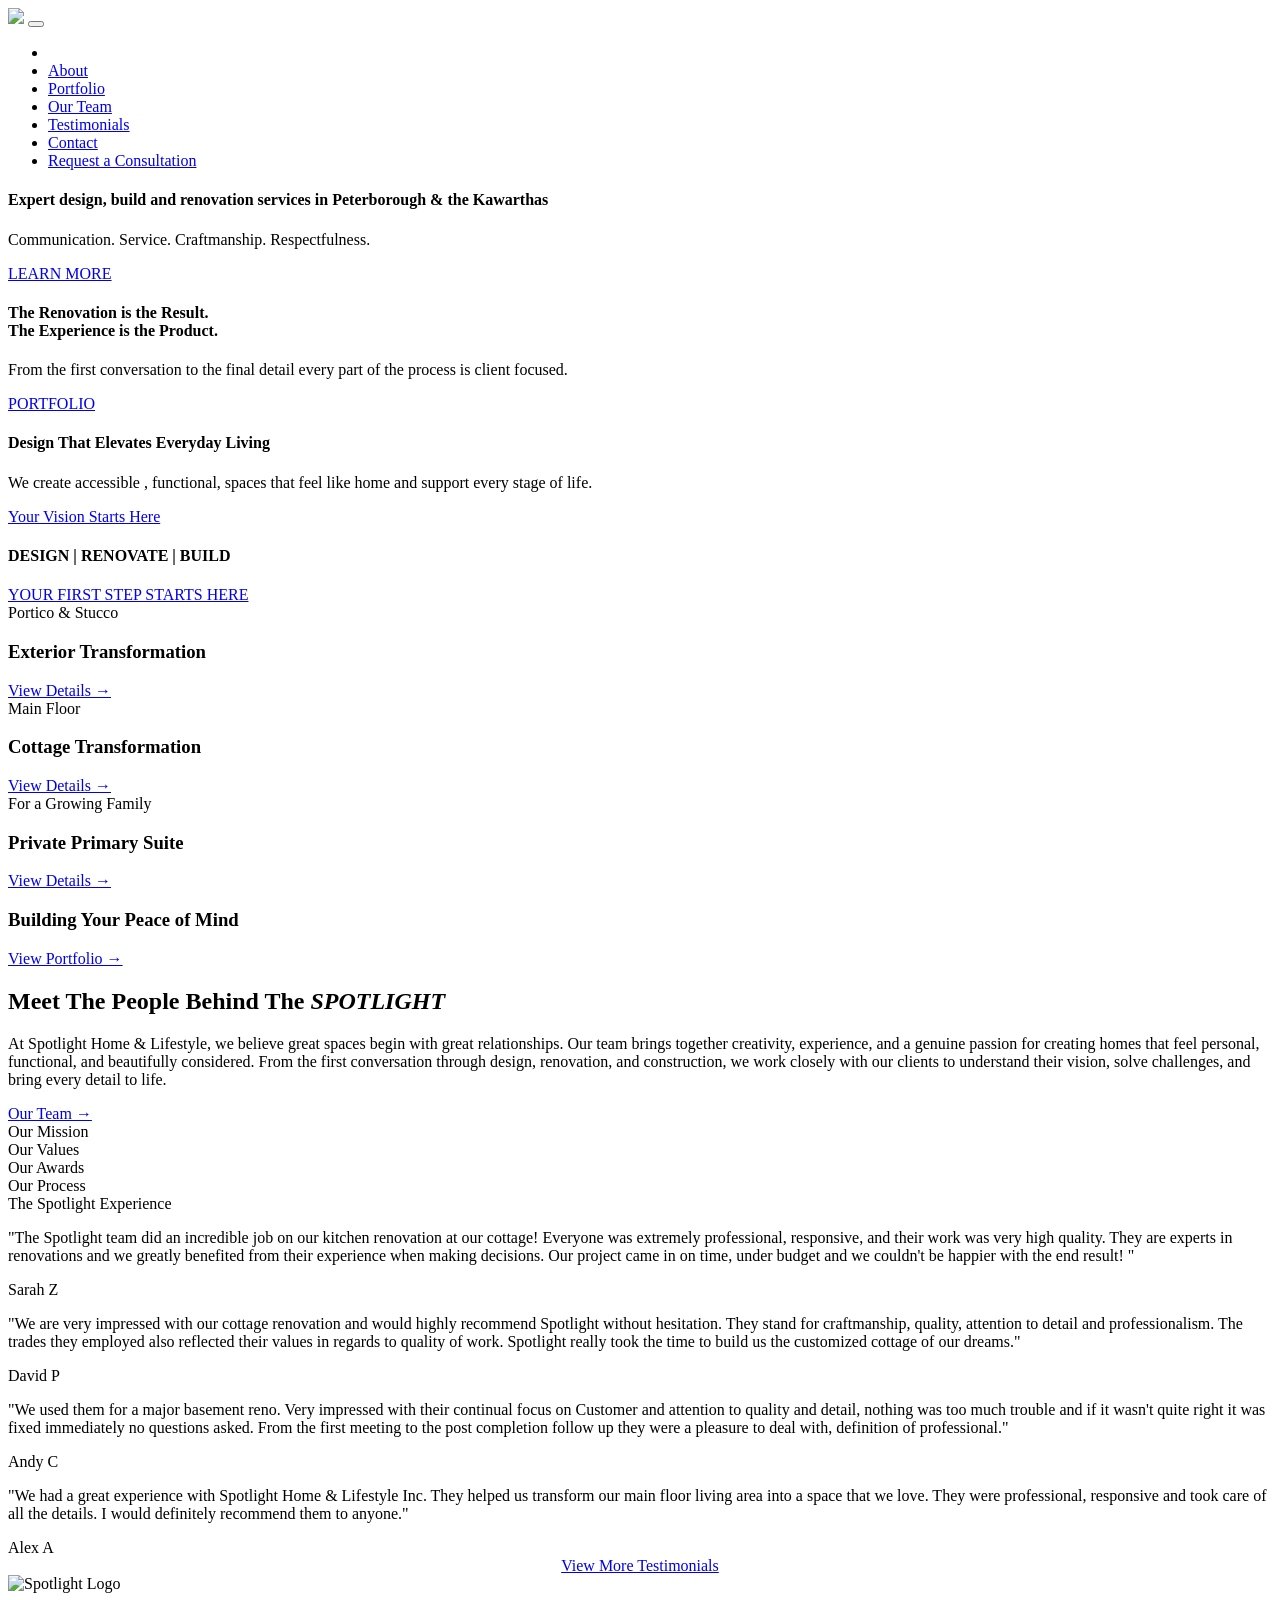
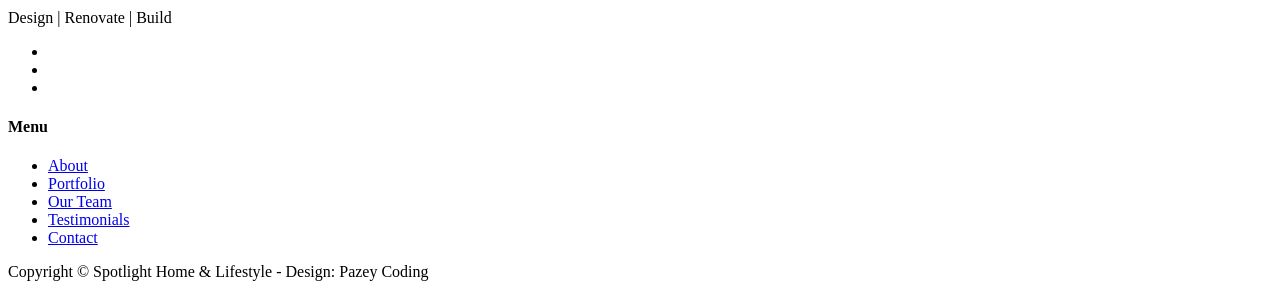
==== index.html @ 00ed109b "Update index.html" ====
<!DOCTYPE html>
<html lang="en">

  <head>

    <meta charset="utf-8">
    <meta name="viewport" content="width=device-width, initial-scale=1, shrink-to-fit=no">
    <meta name="description" content="">
    <meta name="author" content="TemplateMo">
    <link href="https://fonts.googleapis.com/css?family=Poppins:100,200,300,400,500,600,700,800,900&display=swap" rel="stylesheet">

    <title>Spotlight Home & Lifestyle</title>

    <!-- Bootstrap core CSS -->
    <link href="vendor/bootstrap/css/bootstrap.min.css" rel="stylesheet">

    <!-- Additional CSS Files -->
    <link rel="stylesheet" href="assets/css/fontawesome.css">
    <link rel="stylesheet" href="assets/css/spotlight.css">
    <link rel="stylesheet" href="assets/css/owl.css">

  </head>

  <body>

    <!-- ***** Preloader Start ***** -->
    <div id="preloader">
        <div class="jumper">
            <div></div>
            <div></div>
            <div></div>
        </div>
    </div>  
    <!-- ***** Preloader End ***** -->



    <header class="">
      <nav class="navbar navbar-expand-lg">
        <div class="container">
          <a class="navbar-brand" href="index.html"><img src="spotlight-logo-long.PNG" style="max-width: 250px; max-height: 400px;"></a>
          <button class="navbar-toggler" type="button" data-toggle="collapse" data-target="#navbarResponsive" aria-controls="navbarResponsive" aria-expanded="false" aria-label="Toggle navigation">
            <span class="navbar-toggler-icon"></span>
          </button>
          <div class="collapse navbar-collapse" id="navbarResponsive">
            <ul class="navbar-nav ml-auto">
              <li class="nav-item active">
             
              <li class="nav-item">
                <a class="nav-link" href="about-spotlight.html">About</a>
              </li>  
              <li class="nav-item">
                <a class="nav-link" href="spotlight-projects.html">Portfolio</a>
              </li>                          
              <li class="nav-item">
                <a class="nav-link" href="spotlight-team.html">Our Team</a>
              </li>
              <li class="nav-item">
                <a class="nav-link" href="spotlight-testimonials.html">Testimonials</a>
              </li>
             <li class="nav-item">
  <a class="nav-link" href="contact-spotlight.html">Contact</a>
</li>

<li class="nav-item consultation-nav-item">
  <a class="consultation-nav-btn" href="contact-spotlight.html">
    Request a Consultation
  </a>
</li>
            </ul>
          </div>
        </div>
      </nav>
    </header>

    <!-- Page Content -->
    <!-- Banner Starts Here -->
    <div class="main-banner header-text" id="top">
        <div class="Modern-Slider">
          <!-- Item -->
          <div class="item item-1">
            <div class="img-fill">
                <div class="text-content">
                 
                  <h4>Expert design, build and renovation services in Peterborough & the Kawarthas</h4>
                  <p>Communication. Service. Craftmanship. Respectfulness.</p>
                  <a href="about-spotlight.html" class="filled-button">LEARN MORE</a>
                </div>
            </div>
          </div>
          <!-- // Item -->
          <!-- Item -->
          <div class="item item-2">
            <div class="img-fill">
                <div class="text-content">

                  <h4>The Renovation is the Result. <br> The Experience is the Product. </h4>
                  <p>From the first conversation to the final detail every part of the process is client focused. </p>
                  <a href="spotlight-projects.html" class="filled-button">PORTFOLIO</a>
                </div>
            </div>
          </div>
          <!-- // Item -->
          <!-- Item -->
          <div class="item item-3">
            <div class="img-fill">
                <div class="text-content">
              
                  <h4>Design That Elevates Everyday Living</h4>
                  <p>We create accessible , functional, spaces that feel like home and support every stage of life.</p>
                  <a href="contact-spotlight.html" class="filled-button">Your Vision Starts Here</a>
                </div>
            </div>
          </div>
          <!-- // Item -->
        </div>
    </div>
    <!-- Banner Ends Here -->

<!-- Design | Renovate | Build -->

<div class="request-form design-build-cta">
  <div class="container">
    <div class="row">
      <div class="col-md-12">

        <div class="design-build-content">

          <h4>DESIGN | RENOVATE | BUILD</h4>

          <a href="contact-spotlight.html" class="border-button">
            YOUR FIRST STEP STARTS HERE
          </a>

        </div>

      </div>
    </div>
  </div>
</div>

   <!-- =========================================
PROJECT GALLERY
========================================= -->

<section class="project-gallery">


<div class="gallery-item gallery-large">

<div class="gallery-overlay">

<span>
Portico & Stucco
</span>

<h3>
Exterior Transformation
</h3>

<a href="spotlight-exterior-transformation.html" class="filled-button">
View Details →
</a>

</div>

</div>



<div class="gallery-item gallery-two">

<div class="gallery-overlay">

<span>
Main Floor 
</span>

<h3>
Cottage Transformation
</h3>

<a href="spotlight-cottage-transformation.html" class="filled-button">
View Details →
</a>

</div>

</div>



<div class="gallery-item gallery-three">

<div class="gallery-overlay">

<span>
For a Growing Family
</span>

<h3>
Private Primary Suite
</h3>

<a href="private-suite-transformation.html" class="filled-button">
View Details →
</a>

</div>

</div>



<div class="gallery-item gallery-four">

<div class="gallery-overlay">

<span>

</span>

<h3>
Building Your Peace of Mind
</h3>

<a href="spotlight-projects.html" class="filled-button">
View Portfolio →
</a>

</div>




</section>


   <div class="fun-facts">
  <div class="container">
    <div class="row">

      <!-- LEFT CONTENT -->
      <div class="col-md-6">
        <div class="left-content">

          <h2>Meet The People Behind The <em>SPOTLIGHT</em></h2>

          <p>
            At Spotlight Home & Lifestyle, we believe great spaces begin with great relationships.
            Our team brings together creativity, experience, and a genuine passion for creating homes
            that feel personal, functional, and beautifully considered. From the first conversation
            through design, renovation, and construction, we work closely with our clients to
            understand their vision, solve challenges, and bring every detail to life.
          </p>

          <a href="about-spotlight.html" class="filled-button">Our Team →</a>

        </div>
      </div>

      <!-- RIGHT CONTENT -->
      <div class="col-md-6">
        <div class="row">

          <!-- MISSION -->
          <div class="col-md-6">
            <div class="count-area-content">
              <a href="about-spotlight.html#mission" class="box-link"></a>
              <i class="fa fa-bullseye count-icon"></i>
              <div class="count-title">Our Mission</div>
            </div>
          </div>

          <!-- VALUES -->
          <div class="col-md-6">
            <div class="count-area-content">
              <a href="about-spotlight.html#values" class="box-link"></a>
              <i class="fa fa-heart count-icon"></i>
              <div class="count-title">Our Values</div>
            </div>
          </div>

          <!-- AWARDS -->
          <div class="col-md-6">
            <div class="count-area-content">
              <a href="about-spotlight.html#awards" class="box-link"></a>
              <i class="fa fa-trophy count-icon"></i>
              <div class="count-title">Our Awards</div>
            </div>
          </div>

          <!-- PROCESS -->
          <div class="col-md-6">
            <div class="count-area-content">
              <a href="about-spotlight.html#process" class="box-link"></a>
              <i class="fa fa-cogs count-icon"></i>
              <div class="count-title">Our Process</div>
            </div>
          </div>

        </div>
      </div>

    </div>
  </div>
</div>
   

    <div class="testimonials">
      <div class="container">
        <div class="row">
          <div class="col-md-12">
            <div class="section-heading">

              <span>The Spotlight Experience</span>
            </div>
          </div>
          <div class="col-md-12">
            <div class="owl-testimonials owl-carousel">
              
              <div class="testimonial-item">
                <div class="inner-content">
                
                  
                  <p>"The Spotlight team did an incredible job on our kitchen renovation at our cottage! Everyone was extremely professional, responsive, and their work was very high quality. They are experts in renovations and we greatly benefited from their experience when making decisions. Our project came in on time, under budget and we couldn't be happier with the end result!
"</p>
<span>Sarah Z</span>
                </div>
               
              </div>
              
              <div class="testimonial-item">
                <div class="inner-content">
                 
                  
                  <p>"We are very impressed with our cottage renovation and would highly recommend Spotlight without hesitation. They stand for craftmanship, quality, attention to detail and professionalism. The trades they employed also reflected their values in regards to quality of work. Spotlight really took the time to build us the customized cottage of our dreams."</p>
                <span>David P</span>
                </div>
                
              </div>
              
              <div class="testimonial-item">
                <div class="inner-content">
                  
                 
                  <p>"We used them for a major basement reno. Very impressed with their continual focus on Customer and attention to quality and detail, nothing was too much trouble and if it wasn't quite right it was fixed immediately no questions asked. From the first meeting to the post completion follow up they were a pleasure to deal with, definition of professional."</p>
                 <span>Andy C</span>
                </div>
               
              </div>
              
              <div class="testimonial-item">
                <div class="inner-content">
                  
                 
                  <p>"We had a great experience with Spotlight Home & Lifestyle Inc. They helped us transform our main floor living area into a space that we love. They were professional, responsive and took care of all the details. I would definitely recommend them to anyone."</p>
                 <span>Alex A</span>
                </div>
               
              </div>

             
              
            </div>

           <div style="text-align: center;">
  <a href="spotlight-testimonials.html" class="filled-button">View More Testimonials</a>
</div>
          </div>
        </div>
      </div>
    </div>

   
            </div>
          </div>
        </div>
      </div>
    </div>

  


    <!-- Footer Starts Here -->
    <footer>
      <div class="container">
        <div class="row">
          <div class="col-md-3 footer-item">
            <img src="spotlight logo.jpg" alt="Spotlight Logo" style="max-width: 200px; max-height: 250px;">
            <p>Design | Renovate | Build</p>
<ul class="social-icons">
  <li>
    <a rel="nofollow" href="https://www.facebook.com/spotlighthomeandlifestyle" target="_blank">
      <i class="fa fa-facebook"></i>
    </a>
  </li>

  <li>
    <a href="https://www.instagram.com/spotlighthomeandlifestyle?stkn=MXFjdmdoZDBtM3pxMg==">
      <i class="fa fa-instagram"></i>
    </a>
  </li>

  <li>
    <a href="https://share.google/CDrPjOCN7Ba2OfGo3">
      <i class="fa fa-google"></i>
    </a>
  </li>



</ul>
             
            </ul>
          </div>
          <div class="col-md-3 footer-item">
            <h4>Menu</h4>
            <ul class="menu-list">
              <li><a href="about-spotlight.html">About</a></li>
              <li><a href="spotlight-projects.html">Portfolio</a></li>
              <li><a href="spotlight-team.html">Our Team</a></li>
              <li><a href="spotlight-testimonials.html">Testimonials</a></li>
              <li><a href="contact-spotlight.html">Contact</a></li>
            </ul>
          </div>

       
            </div>
          </div>
        </div>
      </div>
    </footer>
    
    <div class="sub-footer">
      <div class="container">
        <div class="row">
          <div class="col-md-12">
            <p>Copyright &copy; Spotlight Home & Lifestyle 
            
            - Design: Pazey Coding</a></p>
          </div>
        </div>
      </div>
    </div>

    <!-- Bootstrap core JavaScript -->
    <script src="vendor/jquery/jquery.min.js"></script>
    <script src="vendor/bootstrap/js/bootstrap.bundle.min.js"></script>

<script src="assets/js/custom.js"></script>
<script src="assets/js/owl.js"></script>
<script src="assets/js/slick.js"></script>
<script src="assets/js/accordions.js"></script>

    <script language = "text/Javascript"> 
      cleared[0] = cleared[1] = cleared[2] = 0; //set a cleared flag for each field
      function clearField(t){                   //declaring the array outside of the
      if(! cleared[t.id]){                      // function makes it static and global
          cleared[t.id] = 1;  // you could use true and false, but that's more typing
          t.value='';         // with more chance of typos
          t.style.color='#fff';
          }
      }
    </script>

  </body>
</html>
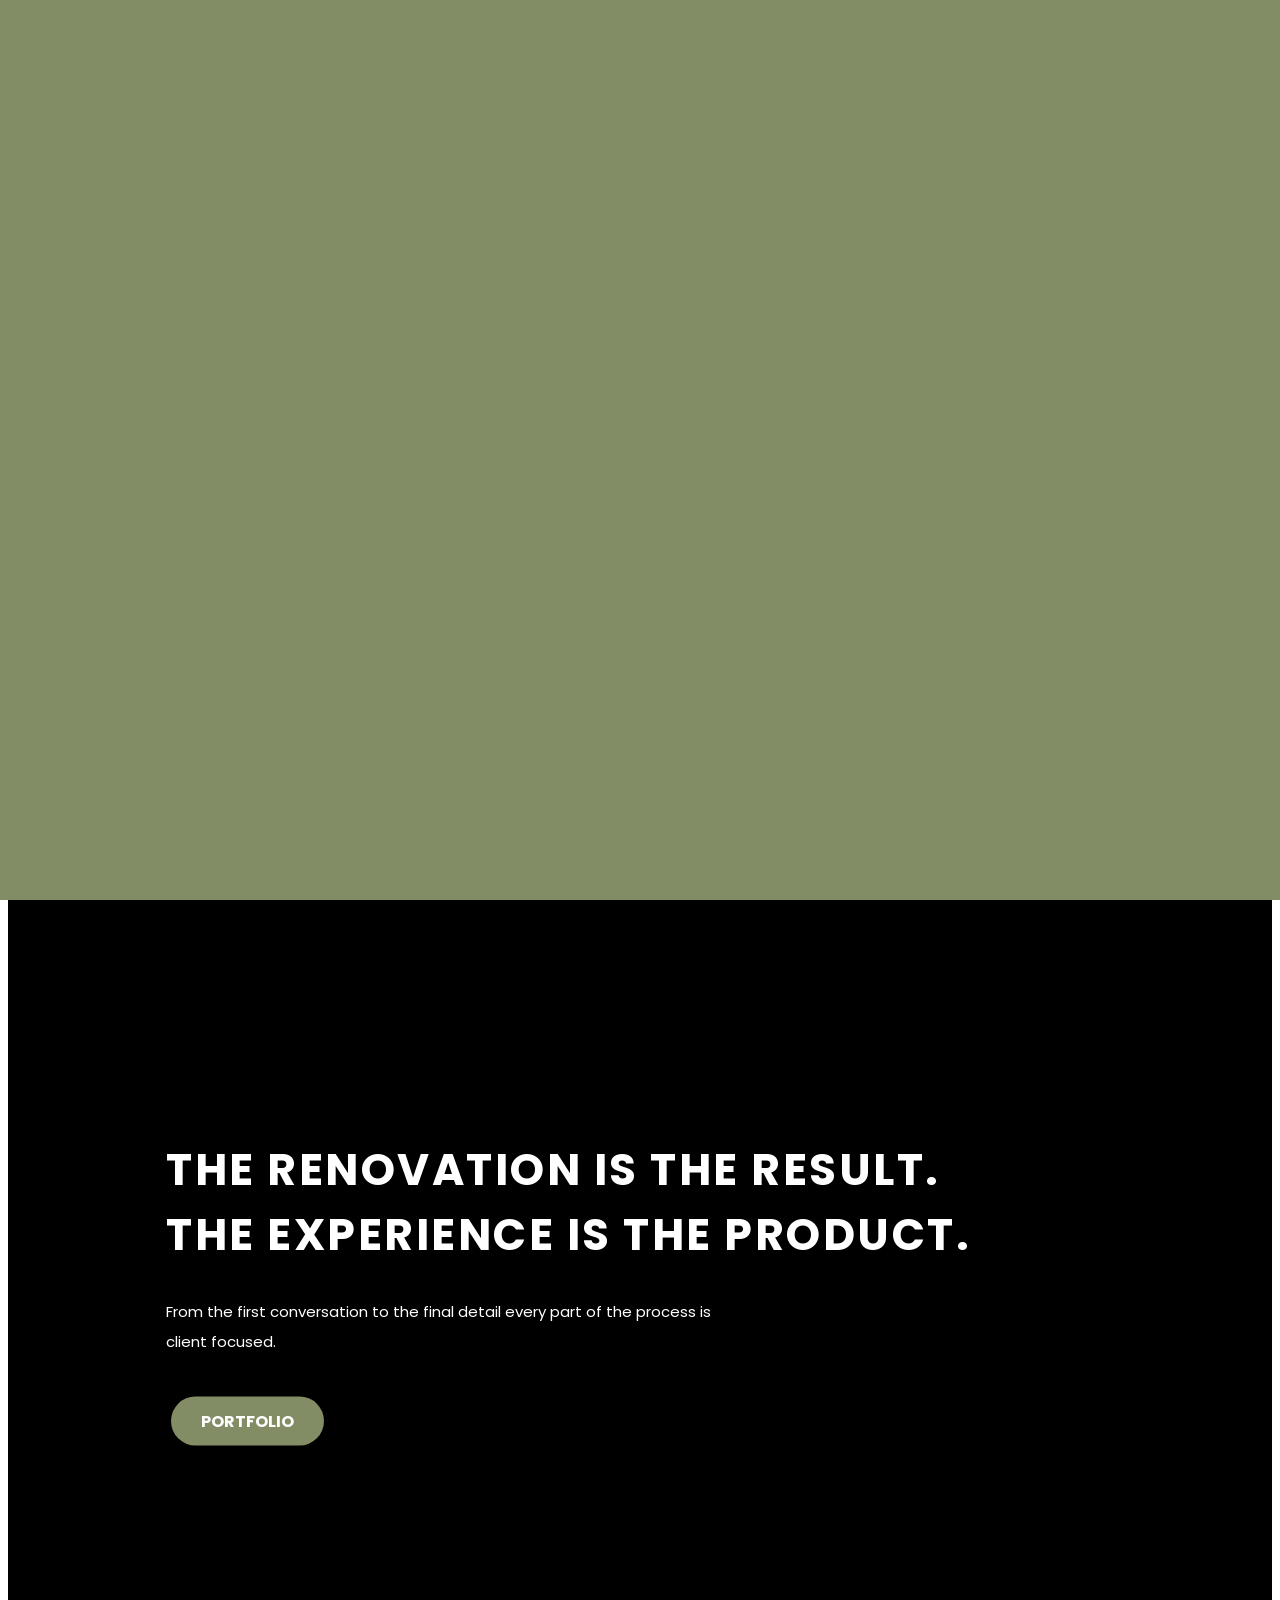
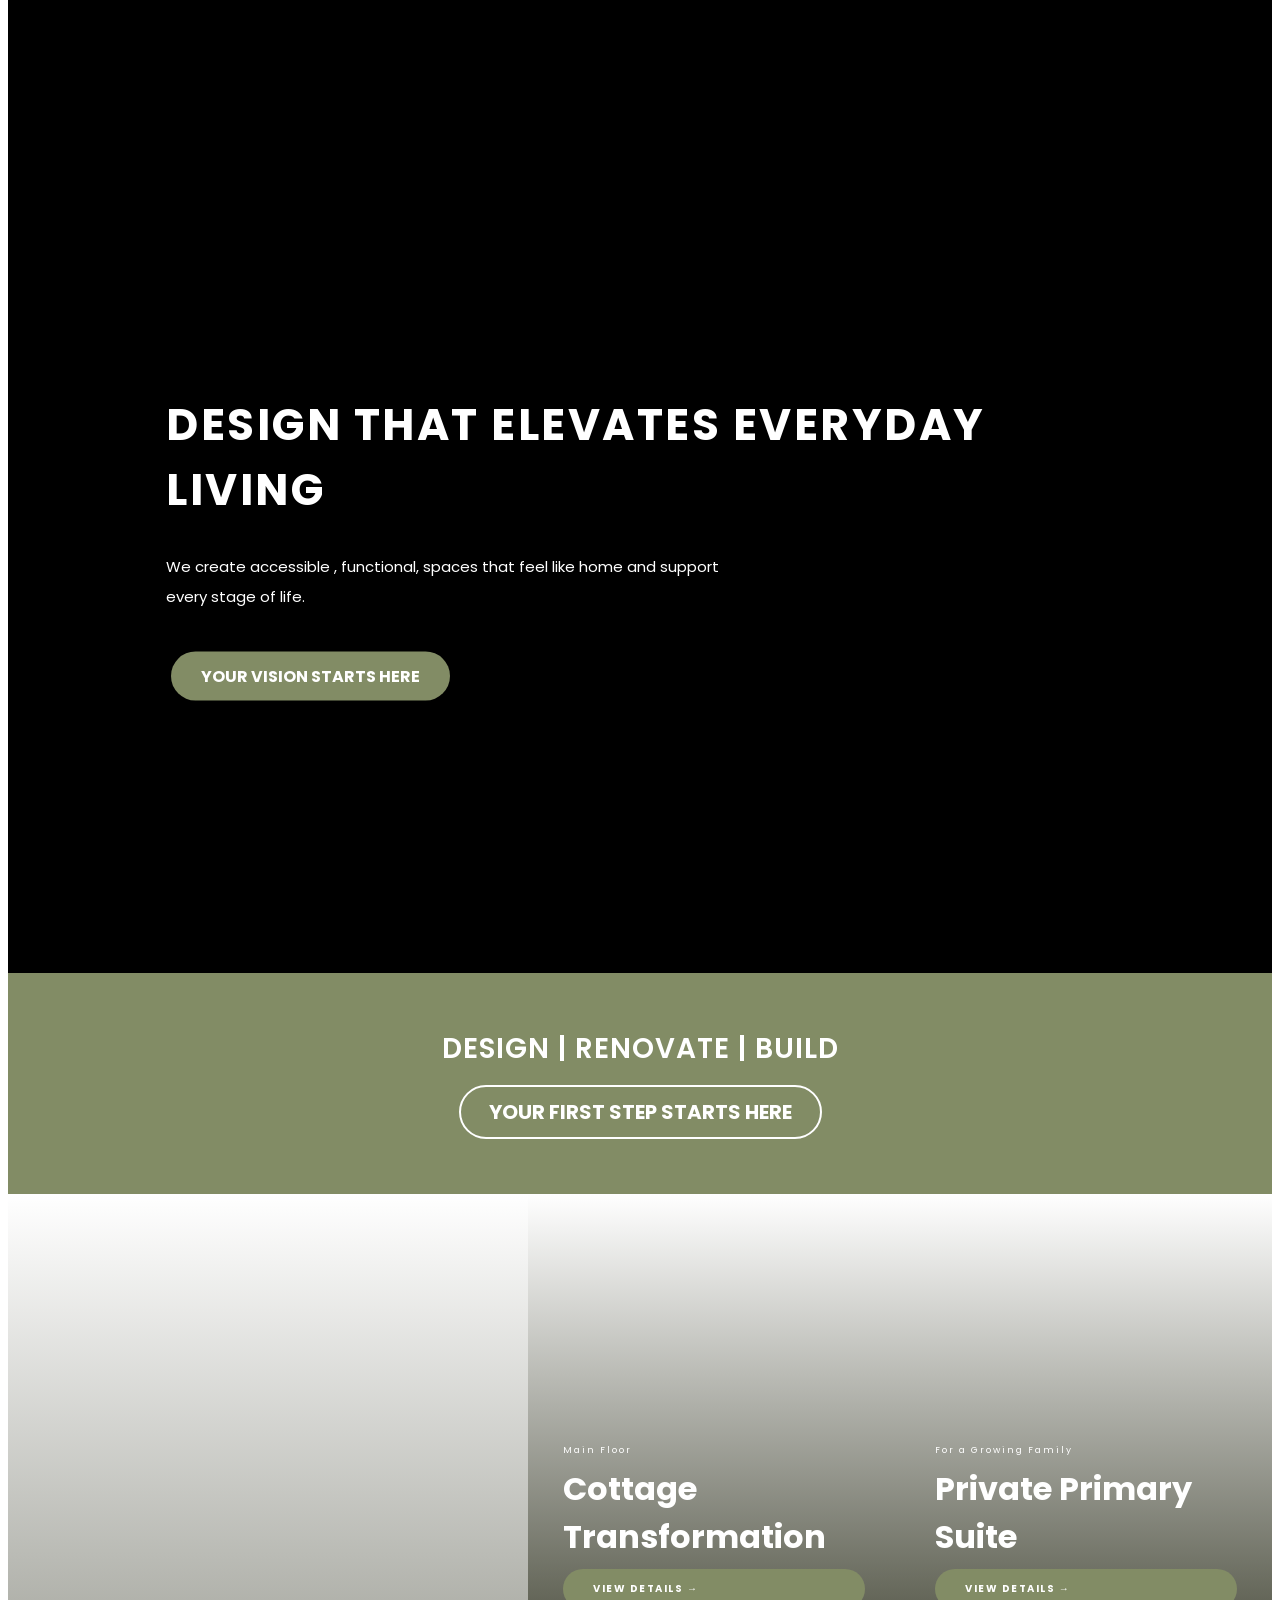
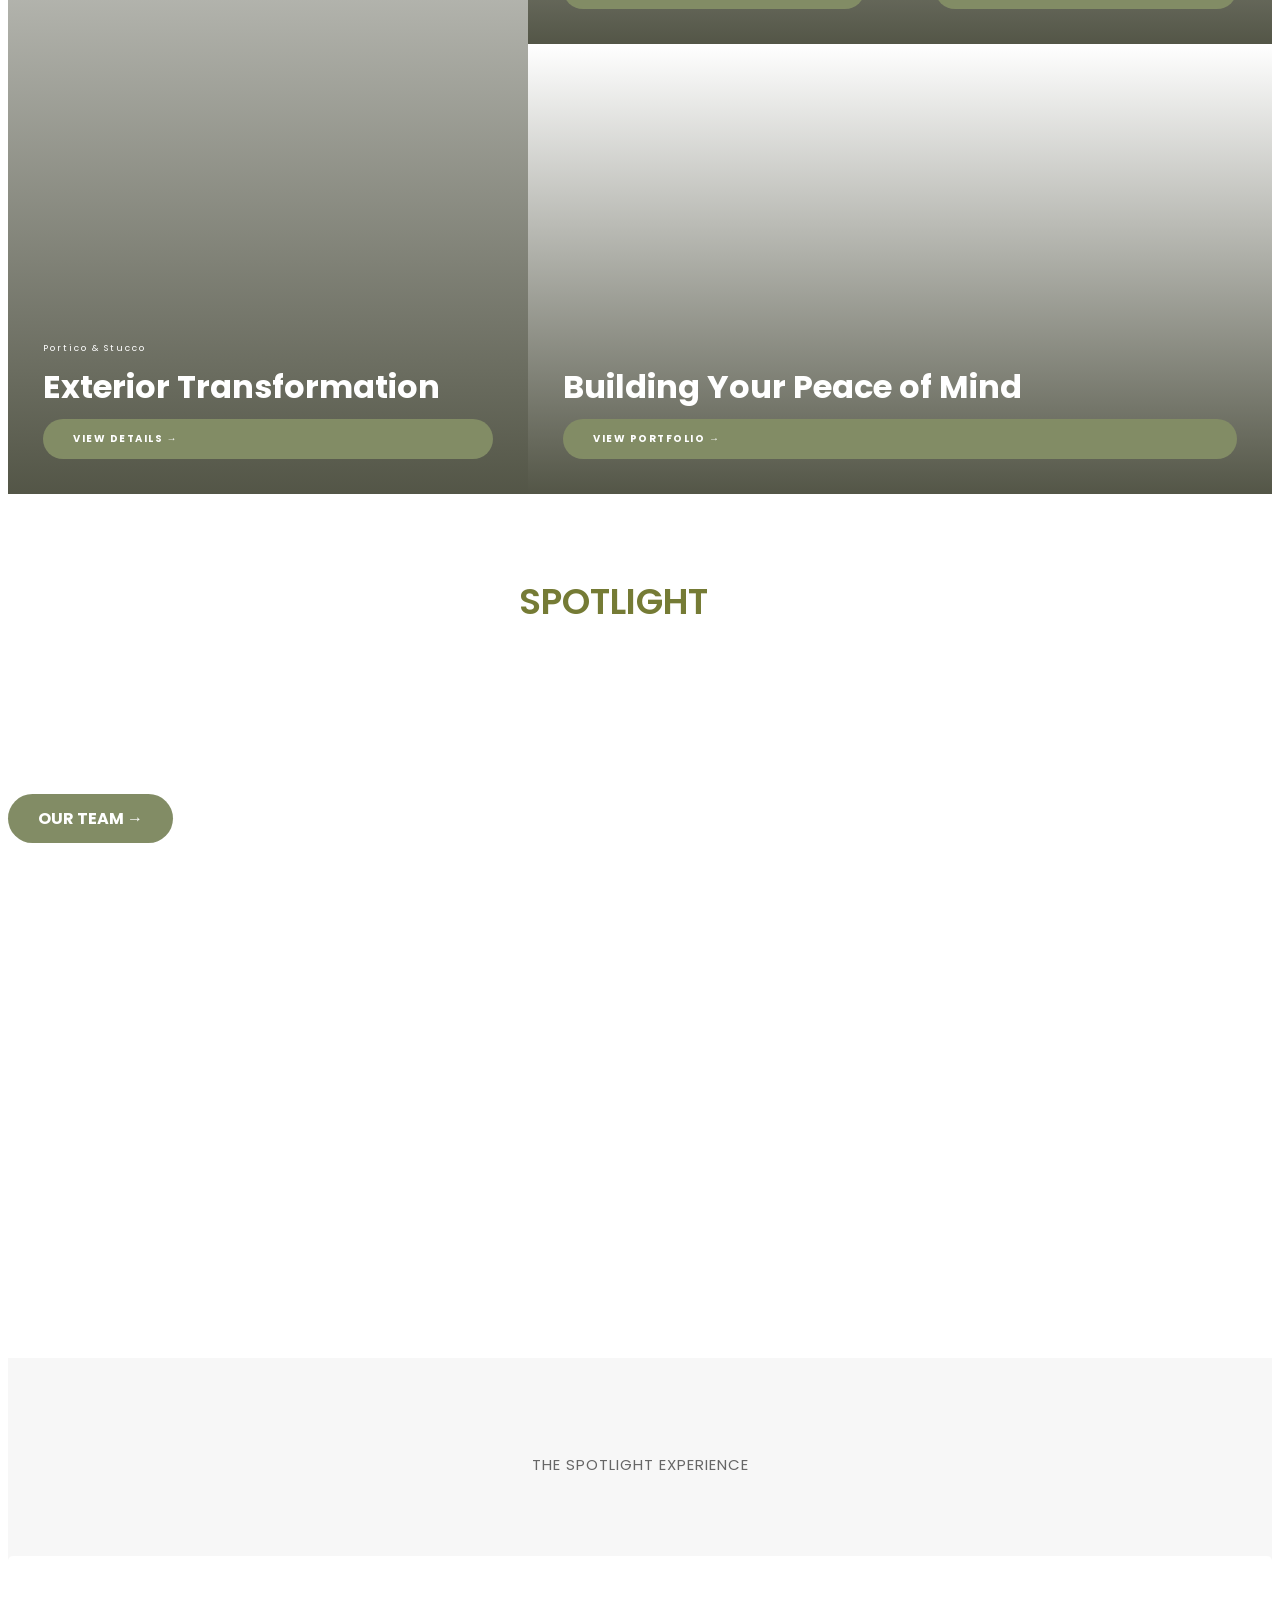
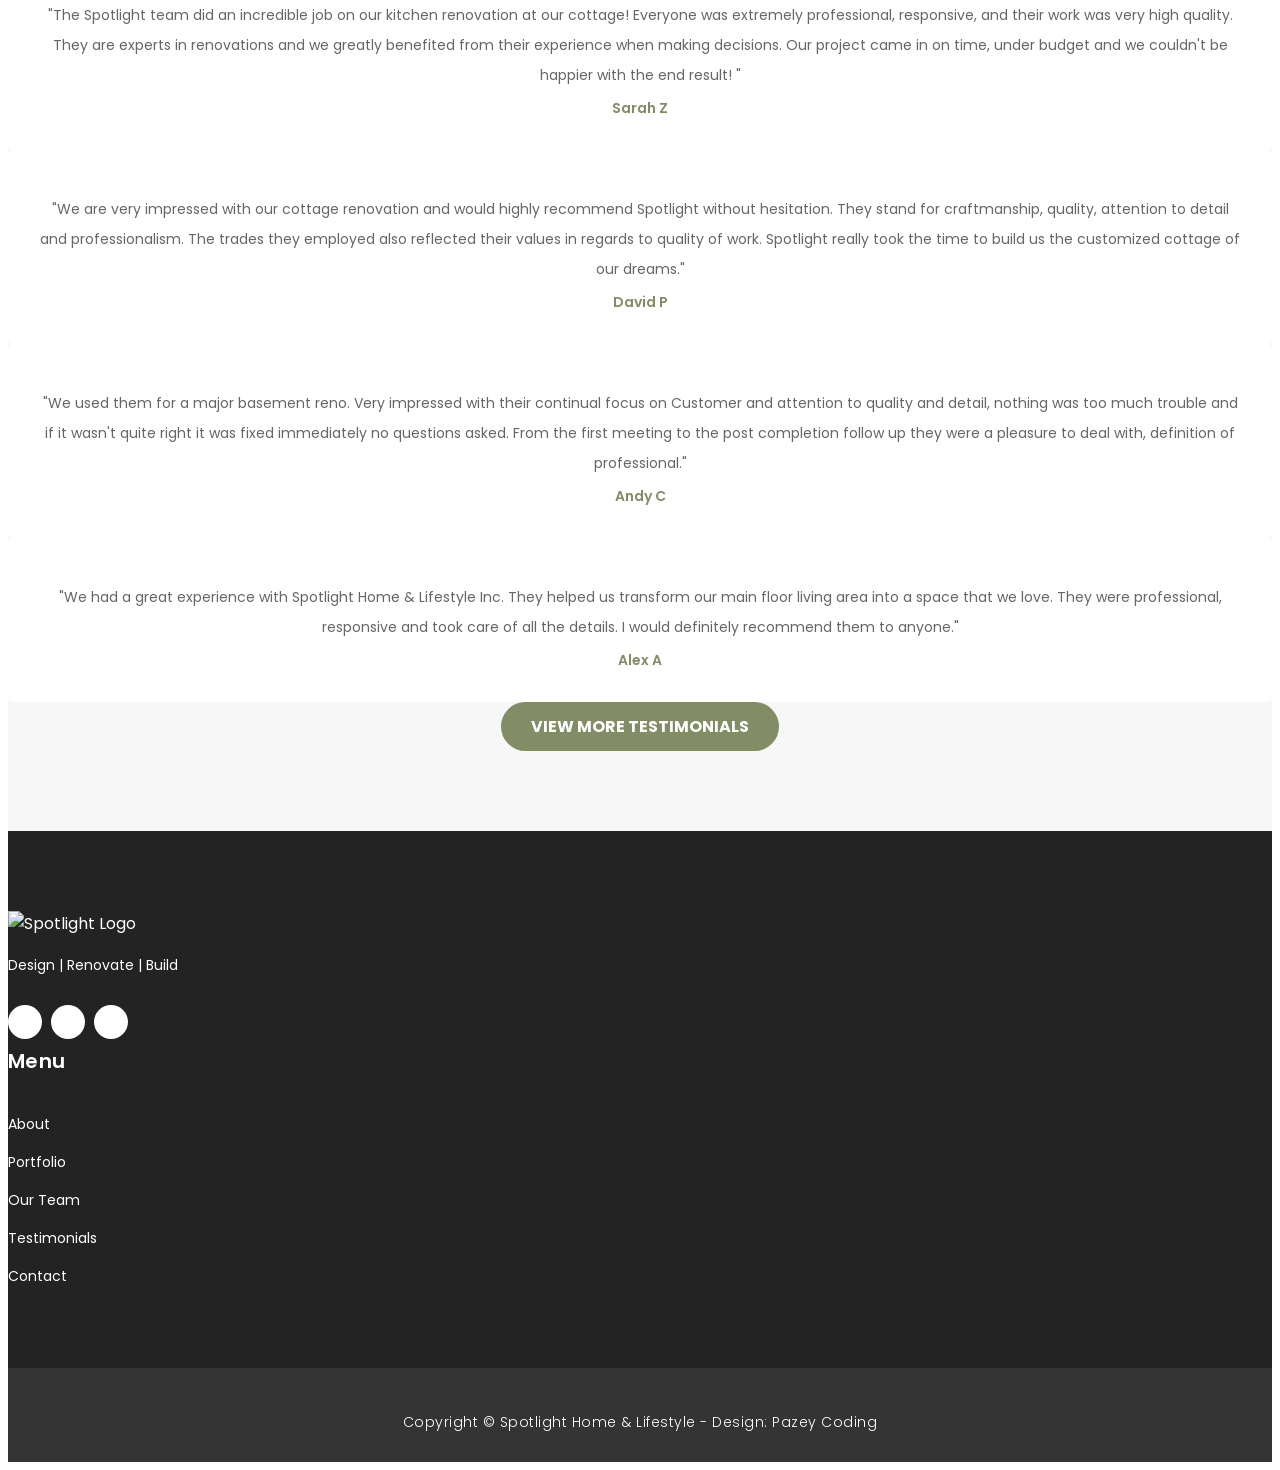
==== commit 0f4227a0: "Integrate Google Tag Manager into index.html Added Google Tag Manager script for tracking." ====
--- a/index.html
+++ b/index.html
@@ -2,6 +2,13 @@
 <html lang="en">
 
   <head>
+
+    <script async src="https://www.googletagmanager.com/gtm.js?id=GTM-57G6BFQJ"></script>
+<script>
+  window.dataLayer = window.dataLayer || [];
+  function gtag(){dataLayer.push(arguments);}
+  gtag('js', new Date());
+</script>
 
     <meta charset="utf-8">
     <meta name="viewport" content="width=device-width, initial-scale=1, shrink-to-fit=no">
--- a/assets/css/spotlight.css
+++ b/assets/css/spotlight.css
@@ -0,0 +1,3058 @@
+
+/* Grid */
+
+.portfolio-grid {
+  display: grid;
+  grid-template-columns: repeat(2, 1fr);
+  gap: 25px;
+}
+
+/* Portfolio Image */
+
+.portfolio-item {
+  position: relative;
+  overflow: hidden;
+  height: 500px;
+  background: #222;
+}
+
+.portfolio-item img {
+  width: 100%;
+  height: 100%;
+  object-fit: cover;
+  display: block;
+  transition: transform 0.6s ease;
+}
+
+/* Dark overlay */
+
+.portfolio-overlay {
+  position: absolute;
+  top: 0;
+  left: 0;
+  right: 0;
+  bottom: 0;
+
+  display: flex;
+  align-items: flex-end;
+
+  padding: 45px;
+
+  background: linear-gradient(
+    to top,
+    rgba(0, 0, 0, 0.85) 0%,
+    rgba(0, 0, 0, 0.45) 45%,
+    rgba(0, 0, 0, 0.05) 100%
+  );
+
+  transition: background 0.4s ease;
+}
+
+/* Text */
+
+.portfolio-content {
+  max-width: 550px;
+  color: #fff;
+}
+
+.portfolio-content span {
+  display: block;
+  font-size: 12px;
+  letter-spacing: 2px;
+  font-weight: 600;
+  color: #d2b98b;
+  margin-bottom: 10px;
+}
+
+.portfolio-content h3 {
+  font-size: 30px;
+  font-weight: 600;
+  margin-bottom: 15px;
+  color: #fff;
+}
+
+.portfolio-content p {
+  color: #eee;
+  font-size: 15px;
+  line-height: 1.7;
+  margin-bottom: 25px;
+}
+
+/* Button */
+
+.portfolio-button {
+  display: inline-block;
+  padding: 12px 24px;
+  border: 1px solid #fff;
+  color: #fff;
+  font-size: 12px;
+  font-weight: 600;
+  letter-spacing: 1px;
+  text-decoration: none;
+  transition: all 0.3s ease;
+}
+
+.portfolio-button:hover {
+  background: #fff;
+  color: #222;
+  text-decoration: none;
+}
+
+/* Hover Image */
+
+.portfolio-item:hover img {
+  transform: scale(1.06);
+}
+
+.portfolio-item:hover .portfolio-overlay {
+  background: linear-gradient(
+    to top,
+    rgba(0, 0, 0, 0.9) 0%,
+    rgba(0, 0, 0, 0.55) 55%,
+    rgba(0, 0, 0, 0.15) 100%
+  );
+}
+
+/* Bottom Button */
+
+.portfolio-footer {
+  text-align: center;
+  margin-top: 45px;
+}
+
+.portfolio-footer .filled-button {
+  padding: 14px 30px;
+}
+
+/* Mobile */
+
+@media (max-width: 767px) {
+
+  .portfolio-section {
+    padding: 70px 0;
+  }
+
+  .portfolio-grid {
+    grid-template-columns: 1fr;
+  }
+
+  .portfolio-item {
+    height: 450px;
+  }
+
+  .portfolio-overlay {
+    padding: 30px;
+  }
+
+  .portfolio-content h3 {
+    font-size: 24px;
+  }
+
+  .portfolio-content p {
+    font-size: 14px;
+  }
+}
+
+/* Dark overlay on slider images */
+.Modern-Slider .item .img-fill::after {
+    content: "";
+    position: absolute;
+    inset: 0;
+    background: rgba(0, 0, 0, 0.6);
+    z-index: 1;
+}
+
+/* Keep slider text and arrows above the overlay */
+.Modern-Slider .item .text-content {
+    z-index: 2;
+}
+
+.Modern-Slider .NextArrow,
+.Modern-Slider .PrevArrow {
+    z-index: 5;
+}
+
+body {
+  font-family: 'Poppins', sans-serif;
+  overflow-x: hidden;
+  text-rendering: optimizeLegibility;
+  -webkit-font-smoothing: antialiased;
+  -moz-osx-font-smoothing: grayscale;
+}
+p {
+	margin-bottom: 0px;
+	font-size: 14px;
+	color: #666666;
+	line-height: 30px;
+}
+a {
+	text-decoration: none!important;
+}
+ul {
+	padding: 0;
+	margin: 0;
+	list-style: none;
+}
+
+h1,h2,h3,h4,h5,h6 {
+	margin: 0px;
+}
+
+a.filled-button {
+	background-color: #828C65;
+	color: #fff;
+	font-size: 16px;
+	text-transform: uppercase;
+	font-weight: 700;
+	padding: 12px 30px;
+	border-radius: 30px;
+	display: inline-block;
+	transition: all 0.3s;
+}
+
+a.filled-button:hover {
+	background-color: #fff;
+	color: #828C65;
+}
+
+a.border-button {
+	background-color: transparent;
+	color: #fff;
+	border: 2px solid #fff;
+	font-size: 20px;
+	text-transform: uppercase;
+	font-weight: 700;
+	padding: 10px 28px;
+	border-radius: 30px;
+	display: inline-block;
+	transition: all 0.3s;
+}
+
+a.border-button:hover {
+	background-color: #fff;
+	color: #828C65;
+}
+
+.section-heading {
+	text-align: center;
+	margin-bottom: 80px;
+}
+
+.section-heading h2 {
+	font-size: 36px;
+	font-weight: 600;
+	color: #1e1e1e;
+}
+
+.section-heading em {
+	font-style: normal;
+	color: #828C65;
+}
+
+.section-heading span {
+	display: block;
+	margin-top: 15px;
+	text-transform: uppercase;
+	font-size: 15px;
+	color: #666;
+	letter-spacing: 1px;
+}
+
+#preloader {
+  overflow: hidden;
+  background: #828C65;
+  left: 0;
+  right: 0;
+  top: 0;
+  bottom: 0;
+  position: fixed;
+  z-index: 9999999;
+  color: #fff;
+}
+
+#preloader .jumper {
+  left: 0;
+  top: 0;
+  right: 0;
+  bottom: 0;
+  display: block;
+  position: absolute;
+  margin: auto;
+  width: 50px;
+  height: 50px;
+}
+
+#preloader .jumper > div {
+  background-color: #fff;
+  width: 10px;
+  height: 10px;
+  border-radius: 100%;
+  -webkit-animation-fill-mode: both;
+  animation-fill-mode: both;
+  position: absolute;
+  opacity: 0;
+  width: 50px;
+  height: 50px;
+  -webkit-animation: jumper 1s 0s linear infinite;
+  animation: jumper 1s 0s linear infinite;
+}
+
+#preloader .jumper > div:nth-child(2) {
+  -webkit-animation-delay: 0.33333s;
+  animation-delay: 0.33333s;
+}
+
+#preloader .jumper > div:nth-child(3) {
+  -webkit-animation-delay: 0.66666s;
+  animation-delay: 0.66666s;
+}
+
+@-webkit-keyframes jumper {
+  0% {
+    opacity: 0;
+    -webkit-transform: scale(0);
+    transform: scale(0);
+  }
+  5% {
+    opacity: 1;
+  }
+  100% {
+    -webkit-transform: scale(1);
+    transform: scale(1);
+    opacity: 0;
+  }
+}
+
+@keyframes jumper {
+  0% {
+    opacity: 0;
+    -webkit-transform: scale(0);
+    transform: scale(0);
+  }
+  5% {
+    opacity: 1;
+  }
+  100% {
+    opacity: 0;
+  }
+}
+
+/* Sub Header Style */
+
+.sub-header {
+	background-color: #828C65;
+	height: 46px;
+	line-height: 46px;
+}
+
+.sub-header ul li {
+	display: inline-block;
+}
+
+.sub-header ul.left-info li {
+	border-left: 1px solid rgba(250,250,250,0.3);
+	padding: 0px 20px;
+}
+
+.sub-header ul.left-info li:last-child {
+	border-right: 1px solid rgba(250,250,250,0.3);
+}
+
+.sub-header ul.left-info li i {
+	margin-right: 10px;
+	font-size: 18px;
+}
+
+.sub-header ul.left-info li a {
+	color: #fff;
+	font-size: 14px;
+	font-weight: 600;
+}
+
+.sub-header ul.right-icons {
+	float: right;
+}
+
+.sub-header ul.right-icons li {
+	margin-right: -4px;
+	width: 46px;
+	display: inline-block;
+	text-align: center;
+	border-right: 1px solid rgba(250,250,250,0.3);
+}
+
+.sub-header ul.right-icons li:first-child {
+	border-left: 1px solid rgba(250,250,250,0.3);
+}
+
+.sub-header ul.right-icons li a {
+	color: #fff;
+	transition: all 0.3s;
+}
+
+.sub-header ul.right-icons li a:hover {
+	opacity: 0.75;
+}
+
+
+
+/* Header Style */
+
+/* Adjust header elements when scrolling */
+.background-header .navbar {
+    padding-top: -2px;
+    padding-bottom: -2px;
+}
+
+.background-header .navbar .navbar-brand {
+    margin-top: -4px;
+}
+
+.background-header .navbar .navbar-nav a.nav-link {
+    margin-top: -2px;
+}
+
+header {
+	position: absolute;
+	z-index: 99999;
+	width: 100%;
+	background-color: transparent!important;
+	height: 80px;
+	-webkit-transition: all 0.3s ease-in-out 0s;
+    -moz-transition: all 0.3s ease-in-out 0s;
+    -o-transition: all 0.3s ease-in-out 0s;
+    transition: all 0.3s ease-in-out 0s;
+}
+header .navbar {
+	padding: 10px 0px;
+}
+.background-header .navbar {
+	padding: 10px 0px;
+}
+.background-header {
+	top: 0;
+	position: fixed;
+	background-color: #fff!important;
+	box-shadow: 0px 1px 10px rgba(0,0,0,0.1);
+}
+.background-header .navbar-brand h2 {
+	color: #828C65!important;
+}
+.background-header .navbar-nav a.nav-link {
+	color: #1e1e1e!important;
+	
+}
+.background-header .navbar-nav .nav-link:hover,
+.background-header .navbar-nav .active>.nav-link,
+.background-header .navbar-nav .nav-link.current,
+.background-header .navbar-nav .nav-link.show,
+.background-header .navbar-nav .show>.nav-link {
+	color: #757B35!important;
+}
+.navbar .navbar-brand {
+	float: 	left;
+	margin-top: 12px;
+	outline: none;
+}
+.navbar .navbar-brand h2 {
+	color: #fff;
+	text-transform: uppercase;
+	font-size: 24px;
+	font-weight: 700;
+	-webkit-transition: all .3s ease 0s;
+    -moz-transition: all .3s ease 0s;
+    -o-transition: all .3s ease 0s;
+    transition: all .3s ease 0s;
+}
+.navbar .navbar-brand h2 em {
+	font-style: normal;
+	font-size: 16px;
+}
+#navbarResponsive {
+	z-index: 999;
+}
+.navbar-collapse {
+	text-align: center;
+}
+.navbar .navbar-nav .nav-item {
+	margin: 0px 15px;
+}
+.navbar .navbar-nav a.nav-link {
+	text-transform: capitalize;
+	font-size: 15px;
+	font-weight: 300;
+	letter-spacing: 0.5px;
+	color: #fff;
+	transition: all 0.5s;
+	margin-top: 5px;
+}
+
+
+.navbar .navbar-nav .nav-link:hover,
+.navbar .navbar-nav .active>.nav-link,
+.navbar .navbar-nav .nav-link.current,
+.navbar .navbar-nav .nav-link.show,
+.navbar .navbar-nav .show>.nav-link {
+	color: #757B35;
+	border-bottom: 3px solid #757B35;
+}
+.navbar .navbar-toggler-icon {
+	background-image: none;
+}
+.navbar .navbar-toggler {
+	border-color: transparent;
+	background-color: transparent;	
+	height: 36px;
+	outline: none;
+	border-radius: 0px;
+	position: absolute;
+	right: 30px;
+	top: 35px;
+}
+.navbar .navbar-toggler-icon:after {
+	content: '\f0c9';
+	color: #828C65;
+	font-size: 30px;
+	line-height: 26px;
+	font-family: 'FontAwesome';
+}
+
+
+
+/* Banner Style */
+
+.img-fill{
+  width: 100%;
+  display: block;
+  overflow: hidden;
+  position: relative;
+  text-align: center
+}
+
+.img-fill img {
+  min-height: 100%;
+  min-width: 100%;
+  position: relative;
+  display: inline-block;
+  max-width: none;
+}
+
+*,
+*:before,
+*:after {
+  -webkit-box-sizing: border-box;
+  box-sizing: border-box;
+  -webkit-font-smoothing: antialiased;
+  -moz-osx-font-smoothing: grayscale;
+}
+
+.Grid1k {
+  padding: 0 15px;
+  max-width: 1200px;
+  margin: auto;
+}
+
+.blocks-box,
+.slick-slider {
+  margin: 0;
+  padding: 0!important;
+}
+
+.slick-slide {
+  float: left;
+  padding: 0;
+}
+
+.Modern-Slider .item .img-fill {
+	background-size: cover;
+	background-position: center center;
+	background-repeat: no-repeat;
+	height:95vh;
+}
+
+.Modern-Slider .item-1 .img-fill {
+	background-image: url(../images/slide_01.jpg);
+}
+
+.Modern-Slider .item-2 .img-fill {
+	background-image: url(../images/slide_02.jpg);
+}
+
+.Modern-Slider .item-3 .img-fill {
+	background-image: url(../images/slide_03.jpg);
+}
+
+.Modern-Slider .NextArrow{
+  position:absolute;
+  top:50%;
+  right:30px;
+  border:0 none;
+  background-color: transparent;
+  text-align:center;
+  font-size: 36px;
+  font-family: 'FontAwesome';
+  color:#FFF;
+  z-index:5;
+  outline: none;
+  cursor: pointer;
+}
+
+.Modern-Slider .NextArrow:before{
+  content:'\f105';
+}
+
+.Modern-Slider .PrevArrow {
+  position:absolute;
+  top:50%;
+  left:30px;
+  border:0 none;
+  background-color: transparent;
+  text-align:center;
+  font-size: 36px;
+  font-family: 'FontAwesome';
+  color:#FFF;
+  z-index:5;
+  outline: none;
+  cursor: pointer;
+}
+
+.Modern-Slider .PrevArrow:before{
+  content:'\f104';
+}
+
+ul.slick-dots {
+  display: none!important;
+}
+
+.Modern-Slider .text-content {
+	text-align: left;
+  	width: 75%;
+  	position: absolute;
+  	top: 50%;
+  	left: 50%;
+  	transform: translate(-50%, -50%);
+}
+
+.Modern-Slider .item h6 {
+  margin-bottom: 15px;
+  font-size: 22px;
+  text-transform: uppercase;
+  font-weight: 700;
+  letter-spacing: 1px;
+  color:#828C65;
+  animation:fadeOutRight 1s both;
+}
+
+.Modern-Slider .item h4 {
+  margin-bottom: 30px;
+  text-transform: uppercase;
+  font-size: 44px;
+  font-weight: 700;
+  letter-spacing: 2.5px;
+  color:#FFF;
+  overflow:hidden;
+  animation:fadeOutLeft 1s both;
+}
+
+.Modern-Slider .item p {
+	max-width: 570px;
+	color: #fff;
+	font-size: 15px;
+	font-weight: 400;
+	line-height: 30px;
+	margin-bottom: 40px;
+}
+
+.Modern-Slider .item a {
+  margin: 0 5px;
+}
+
+.Modern-Slider .item.slick-active h6{
+  animation:fadeInDown 1s both 1s;
+}
+
+.Modern-Slider .item.slick-active h4{
+  animation:fadeInLeft 1s both 1.5s;
+}
+
+.Modern-Slider .item.slick-active{
+  animation:Slick-FastSwipeIn 1s both;
+}
+
+.Modern-Slider .buttons {
+  position: relative;
+}
+
+.Modern-Slider {background:#000;}
+
+
+/* ==== Slick Slider Css Ruls === */
+.slick-slider{position:relative;display:block;-webkit-user-select:none;-moz-user-select:none;-ms-user-select:none;user-select:none;-webkit-touch-callout:none;-khtml-user-select:none;-ms-touch-action:pan-y;touch-action:pan-y;-webkit-tap-highlight-color:transparent}
+.slick-list{position:relative;display:block;overflow:hidden;margin:0;padding:0}
+.slick-list:focus{outline:none}.slick-list.dragging{cursor:hand}
+.slick-slider .slick-track,.slick-slider .slick-list{-webkit-transform:translate3d(0,0,0);-ms-transform:translate3d(0,0,0);transform:translate3d(0,0,0)}
+.slick-track{position:relative;top:0;left:0;display:block}
+.slick-track:before,.slick-track:after{display:table;content:''}.slick-track:after{clear:both}
+.slick-loading .slick-track{visibility:hidden}
+.slick-slide{display:none;float:left /* If RTL Make This Right */ ;height:100%;min-height:1px}
+.slick-slide.dragging img{pointer-events:none}
+.slick-initialized .slick-slide{display:block}
+.slick-loading .slick-slide{visibility:hidden}
+.slick-vertical .slick-slide{display:block;height:auto;border:1px solid transparent}
+
+
+
+
+/* Request Form */
+
+.request-form {
+	background-color: #828C65;
+	padding: 40px 0px;
+	color: #fff;
+}
+
+.request-form h4 {
+	font-size: 30px;
+	font-weight: 600;
+}
+
+.request-form span {
+	font-size: 15px;
+	font-weight: 400;
+	display: inline-block;
+	margin-top: 10px;
+}
+
+.request-form a.border-button {
+	margin-top: 12px;
+	float: right;
+}
+
+
+
+
+/* Services */
+
+.services {
+	margin-top: 140px;
+}
+
+.service-item img {
+	width: 100%;
+	overflow: hidden;
+}
+
+.service-item .down-content {
+	background-color: #f7f7f7;
+	padding: 30px;
+}
+
+.service-item .down-content h4 {
+	font-size: 20px;
+	font-weight: 700;
+	letter-spacing: 0.25px;
+	margin-bottom: 15px;
+}
+
+.service-item .down-content p {
+	margin-bottom: 20px;
+}
+
+
+
+/* Fun Facts */
+
+.fun-facts {
+	margin-top: 140px;
+	background-image: linear-gradient(rgba(0, 0, 0, 0.97), rgba(0, 0, 0, 0.8)),
+	                  url(../images/spotlight-design-build-material.jpg);
+	background-position: center center;
+	background-repeat: no-repeat;
+	background-size: cover;
+	background-attachment: fixed;
+	padding: 140px 0px;
+	color: #fff;
+}
+
+.fun-facts span {
+	text-transform: uppercase;
+	font-size: 15px;
+	color: #fff;
+	letter-spacing: 1px;
+	margin-bottom: 10px;
+	display: block;
+}
+
+.fun-facts h2 {
+	font-size: 36px;
+	font-weight: 600;
+	margin-bottom: 35px;
+}
+
+.fun-facts em {
+	font-style: normal;
+	color: #757B35;
+}
+
+.fun-facts p {
+	color: #fff;
+	margin-bottom: 40px;
+}
+
+.fun-facts .left-content {
+	margin-right: 45px;
+}
+
+.count-area-content {
+	text-align: center;
+	background-color: rgba(250,250,250,0.1);
+	padding: 25px 30px 35px 30px;
+	margin: 15px 0px;
+}
+
+
+.count-title {
+    font-size: 20px;
+    font-weight: 600;
+    color: #fff;
+    letter-spacing: 0.5px;
+}
+
+
+
+/* More Info */
+
+.more-info {
+	margin-top: 140px;
+}
+
+.more-info .left-image img {
+	width: 100%;
+	overflow: hidden;
+}
+
+.more-info .more-info-content {
+	background-color: #f7f7f7;
+}
+
+.about-info .more-info-content {
+	background-color: transparent;
+}
+
+.about-info .right-content {
+	padding: 0px!important;
+	margin-right: 30px;
+}
+
+.more-info .right-content {
+	padding: 45px 45px 45px 30px;
+}
+
+.more-info .right-content span {
+	text-transform: uppercase;
+	font-size: 15px;
+	color: #666;
+	letter-spacing: 1px;
+	margin-bottom: 10px;
+	display: block;
+}
+
+.more-info .right-content h2 {
+	font-size: 36px;
+	font-weight: 600;
+	margin-bottom: 35px;
+}
+
+.more-info .right-content em {
+	font-style: normal;
+	color: #828C65;
+}
+
+.more-info .right-content p {
+	margin-bottom: 30px;
+}
+
+
+/* Testimonials Style */
+
+.about-testimonials {
+	margin-top: 0px!important;
+}
+
+.testimonials {
+	margin-top: 140px;
+	background-color: #f7f7f7;
+	padding: 140px 0px;
+}
+.testimonial-item .inner-content {
+	text-align: center;
+	background-color: #fff;	
+	padding: 30px;
+	border-radius: 5px;
+}
+.testimonial-item p {
+	font-size: 14px;
+	font-weight: 400;
+}
+.testimonial-item h4 {
+	font-size: 19px;
+	font-weight: 700;
+	color: #1e1e1e;
+	letter-spacing: 0.5px;
+	margin-bottom: 0px;
+}
+.testimonial-item span {
+	display: inline-block;
+	margin-top: 8px;
+	font-weight: 600;
+	font-size: 14px;
+	color: #828C65;
+}
+.testimonial-item img {
+	max-width: 60px;
+	border-radius: 50%;
+	margin: 25px auto 0px auto;
+}
+
+
+
+
+/* Call Back Style */
+
+.callback-services {
+	border-top: 1px solid #eee;
+	padding-top: 140px;
+}
+
+.contact-us {
+	background-color: #f7f7f7;
+	padding: 140px 0px;
+}
+
+.contact-us .contact-form {
+	background-color: transparent!important;
+	padding: 0!important;
+}
+
+.callback-form {
+	margin-top: 140px;
+}
+
+.callback-form .contact-form {
+	background-color: #828C65;
+	padding: 60px;
+	border-radius: 5px;
+	text-align: center;
+}
+
+.callback-form .contact-form input {
+	border-radius: 20px;
+	height: 40px;
+	line-height: 40px;
+	display: inline-block;
+	padding: 0px 15px;
+	color: #6a6a6a;
+	font-size: 13px;
+	text-transform: none;
+	box-shadow: none;
+	border: none;
+	margin-bottom: 35px;
+}
+
+.callback-form .contact-form input:focus {
+	outline: none;
+	box-shadow: none;
+	border: none;
+}
+
+.callback-form .contact-form textarea {
+	border-radius: 20px;
+	height: 120px;
+	max-height: 200px;
+	min-height: 120px;
+	display: inline-block;
+	padding: 15px;
+	color: #6a6a6a;
+	font-size: 13px;
+	text-transform: none;
+	box-shadow: none;
+	border: none;
+	margin-bottom: 35px;
+}
+
+.callback-form .contact-form textarea:focus {
+	outline: none;
+	box-shadow: none;
+	border: none;
+}
+
+.callback-form .contact-form ::-webkit-input-placeholder { /* Edge */
+  color: #aaa;
+}
+.callback-form .contact-form :-ms-input-placeholder { /* Internet Explorer 10-11 */
+  color: #aaa;
+}
+.callback-form .contact-form ::placeholder {
+  color: #aaa;
+}
+
+.callback-form .contact-form button.border-button {
+	background-color: transparent;
+	color: #fff;
+	border: 2px solid #fff;
+	font-size: 13px;
+	text-transform: uppercase;
+	font-weight: 700;
+	padding: 10px 28px;
+	border-radius: 30px;
+	display: inline-block;
+	transition: all 0.3s;
+	outline: none;
+	box-shadow: none;
+	text-shadow: none;
+	cursor: pointer;
+}
+
+.callback-form .contact-form button.border-button:hover {
+	background-color: #fff;
+	color: #828C65;
+}
+
+.contact-us .contact-form button.filled-button {
+	background-color: #828C65;
+	color: #fff;
+	border: none;
+	font-size: 13px;
+	text-transform: uppercase;
+	font-weight: 700;
+	padding: 12px 30px;
+	border-radius: 30px;
+	display: inline-block;
+	transition: all 0.3s;
+	outline: none;
+	box-shadow: none;
+	text-shadow: none;
+	cursor: pointer;
+}
+
+.contact-us .contact-form button.filled-button:hover {
+	background-color: #fff;
+	color: #828C65;
+}
+
+
+
+/* Partners Style */
+
+.contact-partners {
+	margin-top: -8px!important;
+}
+
+.partners {
+	margin-top: 140px;
+	background-color: #f7f7f7;
+	padding: 60px 0px;
+}
+
+.partners .owl-item {
+	text-align: center;
+	cursor: pointer;
+}
+
+.partners .partner-item img {
+	max-width: 156px;
+	margin: auto;
+}
+
+
+
+/* Footer Style */
+
+footer {
+	background-color: #232323;
+	padding: 80px 0px;
+	color: #fff;
+}
+
+footer h4 {
+	color: #fff;
+	font-size: 20px;
+	font-weight: 600;
+	letter-spacing: 0.25px;
+	margin-bottom: 35px;
+}
+footer p {
+	color: #fff;
+}
+
+footer ul.social-icons {
+	margin-top: 25px;
+}
+
+footer ul.social-icons li {
+	display: inline-block;
+	margin-right: 5px;
+}
+
+footer ul.social-icons li:last-child {
+	margin-right: 0px;
+}
+
+footer ul.social-icons li a {
+	width: 34px;
+	height: 34px;
+	display: inline-block;
+	line-height: 34px;
+	text-align: center;
+	background-color: #fff;
+	color: #232323;
+	border-radius: 50%;
+	transition: all 0.3s;
+}
+
+footer ul.social-icons li a:hover {
+	background-color: #828C65;
+}
+
+footer ul.menu-list li {
+	margin-bottom: 13px;
+}
+
+footer ul.menu-list li:last-child {
+	margin-bottom: 0px;
+}
+
+footer ul.menu-list li a {
+	font-size: 14px;
+	color: #fff;
+	transition: all 0.3s;
+}
+
+footer ul.menu-list li a:hover {
+	color: #828C65;
+}
+
+footer .contact-form input {
+	border-radius: 20px;
+	height: 40px;
+	line-height: 40px;
+	display: inline-block;
+	padding: 0px 15px;
+	color: #aaa!important;
+	background-color: #343434;
+	font-size: 13px;
+	text-transform: none;
+	box-shadow: none;
+	border: none;
+	margin-bottom: 15px;
+}
+
+footer .contact-form input:focus {
+	outline: none;
+	box-shadow: none;
+	border: none;
+	background-color: #343434;
+}
+
+footer .contact-form textarea {
+	border-radius: 20px;
+	height: 120px;
+	max-height: 200px;
+	min-height: 120px;
+	display: inline-block;
+	padding: 15px;
+	color: #aaa!important;
+	background-color: #343434;
+	font-size: 13px;
+	text-transform: none;
+	box-shadow: none;
+	border: none;
+	margin-bottom: 15px;
+}
+
+footer .contact-form textarea:focus {
+	outline: none;
+	box-shadow: none;
+	border: none;
+	background-color: #343434;
+}
+
+footer .contact-form ::-webkit-input-placeholder { /* Edge */
+  color: #aaa;
+}
+footer .contact-form :-ms-input-placeholder { /* Internet Explorer 10-11 */
+  color: #aaa;
+}
+footer .contact-form ::placeholder {
+  color: #aaa;
+}
+
+footer .contact-form button.filled-button {
+	background-color: transparent;
+	color: #fff;
+	background-color: #828C65;
+	border: none;
+	font-size: 13px;
+	text-transform: uppercase;
+	font-weight: 700;
+	padding: 12px 30px;
+	border-radius: 30px;
+	display: inline-block;
+	transition: all 0.3s;
+	outline: none;
+	box-shadow: none;
+	text-shadow: none;
+	cursor: pointer;
+}
+
+footer .contact-form button.filled-button:hover {
+	background-color: #fff;
+	color: #828C65;
+}
+
+
+
+/* Sub-footer Style */
+
+.sub-footer {
+	background-color: #343434;
+	text-align: center;
+	padding: 25px 0px;
+}
+
+.sub-footer p {
+	color: #fff;
+	font-weight: 300;
+	letter-spacing: 0.5px;
+}
+
+.sub-footer a {
+	color: #fff;
+}
+
+
+.page-heading {
+	text-align: center;
+	background-image: linear-gradient(rgba(0, 0, 0, 0.7), rgba(0, 0, 0, 0.8)), url(../images/spotlight-custom-home.jpg);
+	background-position: center center;
+	background-repeat: no-repeat;
+	background-size: cover;
+	padding: 230px 0px 150px 0px;
+	color: #fff;
+}
+
+.page-heading2 {
+	text-align: center;
+	background-image: linear-gradient(rgba(0, 0, 0, 0.7), rgba(0, 0, 0, 0.8)), url(../images/exterior-bg.jpg);
+	background-position: center center;
+	background-repeat: no-repeat;
+	background-size: cover;
+	padding: 230px 0px 150px 0px;
+	color: #fff;
+}
+
+.page-heading3 {
+	text-align: center;
+	background-image: linear-gradient(rgba(0, 0, 0, 0.7), rgba(0, 0, 0, 0.8)), url(../images/cottage-after3.jpg);
+	background-position: center center;
+	background-repeat: no-repeat;
+	background-size: cover;
+	padding: 230px 0px 150px 0px;
+	color: #fff;
+}
+
+.page-heading3 {
+	text-align: center;
+	background-image: linear-gradient(rgba(0, 0, 0, 0.7), rgba(0, 0, 0, 0.8)), url(../images/our-team-banner.jpg);
+	background-position: center center;
+	background-repeat: no-repeat;
+	background-size: cover;
+	padding: 230px 0px 150px 0px;
+	color: #fff;
+}
+
+.page-heading4 {
+	text-align: center;
+	background-image: linear-gradient(rgba(0, 0, 0, 0.7), rgba(0, 0, 0, 0.8)), url(../images/spotlight-design3.jpg);
+	background-position: center center;
+	background-repeat: no-repeat;
+	background-size: cover;
+	padding: 230px 0px 150px 0px;
+	color: #fff;
+}
+
+.page-heading5 {
+	text-align: center;
+	background-image: linear-gradient(rgba(0, 0, 0, 0.7), rgba(0, 0, 0, 0.8)), url(../images/spotlight-design.jpg);
+	background-position: center center;
+	background-repeat: no-repeat;
+	background-size: cover;
+	padding: 230px 0px 150px 0px;
+	color: #fff;
+}
+
+.page-heading6 {
+	text-align: center;
+	background-image: linear-gradient(rgba(0, 0, 0, 0.7), rgba(0, 0, 0, 0.8)), url(../images/spotlight-design2.jpg);
+	background-position: center center;
+	background-repeat: no-repeat;
+	background-size: cover;
+	padding: 230px 0px 150px 0px;
+	color: #fff;
+}
+
+.page-heading7 {
+	text-align: center;
+	background-image: linear-gradient(rgba(0, 0, 0, 0.7), rgba(0, 0, 0, 0.8)), url(../images/spotlight-suite.jpg);
+	background-position: center center;
+	background-repeat: no-repeat;
+	background-size: cover;
+	padding: 230px 0px 150px 0px;
+	color: #fff;
+}
+
+.page-heading8 {
+	text-align: center;
+	background-image: linear-gradient(rgba(0, 0, 0, 0.7), rgba(0, 0, 0, 0.8)), url(../images/buckhorn-reno-after3.JPG);
+	background-position: center center;
+	background-repeat: no-repeat;
+	background-size: cover;
+	padding: 230px 0px 150px 0px;
+	color: #fff;
+}
+.page-heading9 {
+	text-align: center;
+	background-image: linear-gradient(rgba(0, 0, 0, 0.7), rgba(0, 0, 0, 0.8)), url(../images/porch-after.JPG);
+	background-position: center center;
+	background-repeat: no-repeat;
+	background-size: cover;
+	padding: 230px 0px 150px 0px;
+	color: #fff;
+}
+
+.page-heading10 {
+	text-align: center;
+	background-image: linear-gradient(rgba(0, 0, 0, 0.7), rgba(0, 0, 0, 0.8)), url(../images/custom-garage-after3.jpg);
+	background-position: center center;
+	background-repeat: no-repeat;
+	background-size: cover;
+	padding: 230px 0px 150px 0px;
+	color: #fff;
+}
+
+.page-heading11 {
+	text-align: center;
+	background-image: linear-gradient(rgba(0, 0, 0, 0.7), rgba(0, 0, 0, 0.8)), url(../images/custom-garage-after3.jpg);
+	background-position: center center;
+	background-repeat: no-repeat;
+	background-size: cover;
+	padding: 230px 0px 150px 0px;
+	color: #fff;
+}
+.page-heading12 {
+	text-align: center;
+	background-image: linear-gradient(rgba(0, 0, 0, 0.7), rgba(0, 0, 0, 0.8)), url(../images/island-bunkie2.jpg);
+	background-position: center center;
+	background-repeat: no-repeat;
+	background-size: cover;
+	padding: 230px 0px 150px 0px;
+	color: #fff;
+}
+
+.page-heading h1 {
+	text-transform: capitalize;
+	font-size: 36px;
+	font-weight: 700;
+	letter-spacing: 2px;
+	margin-bottom: 18px;
+}
+
+.page-heading span {
+	font-size: 15px;
+	text-transform: uppercase;
+	letter-spacing: 1px;
+	color: #fff;
+	display: block;
+}
+
+
+/* team */
+
+.team {
+	background-color: #f7f7f7;
+	margin-top: 140px;
+	margin-bottom: -140px;
+	padding: 120px 0px;
+}
+
+.team-item img {
+	width: 100%;
+	overflow: hidden;
+}
+
+.team-item .down-content {
+	background-color: #fff;
+	padding: 30px;
+}
+
+.team-item .down-content h4 {
+	font-size: 20px;
+	font-weight: 700;
+	letter-spacing: 0.25px;
+	margin-bottom: 10px;
+}
+
+.team-item .down-content span {
+	color: #828C65;
+	font-weight: 600;
+	font-size: 14px;
+	display: block;
+	margin-bottom: 15px;
+}
+
+.team-item .down-content p {
+	margin-bottom: 20px;
+}
+
+
+/* Single Service */
+
+.single-services {
+	margin-top: 140px;
+}
+
+#tabs ul {
+  margin: 0;
+  padding: 0;
+}
+#tabs ul li {
+  margin-bottom: 10px;
+  display: inline-block;
+  width: 100%;
+}
+#tabs ul li:last-child {
+  margin-bottom: 0px;
+}
+#tabs ul li a {
+	text-transform: capitalize;
+	width: 100%;
+	padding: 30px 30px;
+	display: inline-block;
+	background-color: #828C65;
+  	font-size: 20px;
+  	color: #121212;
+  	letter-spacing: 0.5px;
+  	font-weight: 700;
+  	transition: all 0.3s;
+}
+#tabs ul li a i {
+	float: right;
+	margin-top: 5px;
+}
+#tabs ul .ui-tabs-active span {
+  background: #faf5b2;
+  border: #faf5b2;
+  line-height: 90px;
+  border-bottom: none;
+}
+#tabs ul .ui-tabs-active a {
+  color: #fff;
+}
+#tabs ul .ui-tabs-active span {
+  color: #1e1e1e;
+}
+.tabs-content {
+	margin-left: 30px;
+  text-align: left;
+  display: inline-block;
+  transition: all 0.3s;
+}
+.tabs-content img {
+	max-width: 100%;
+	overflow: hidden;
+}
+.tabs-content h4 {
+	font-size: 20px;
+	font-weight: 700;
+	letter-spacing: 0.25px;
+	margin-bottom: 15px;
+	margin-top: 30px;
+}
+.tabs-content p {
+  font-size: 14px;
+  color: #7a7a7a;
+  margin-bottom: 0px;
+}
+
+
+
+/* Contact Information */
+
+.contact-information {
+	margin-top: 140px;
+}
+
+.contact-information .contact-item {
+	padding: 60px 30px;
+	background-color: #f7f7f7;
+	text-align: center;
+}
+
+.contact-information .contact-item i {
+	color: #828C65;
+	font-size: 48px;
+	margin-bottom: 40px;
+}
+
+.contact-information .contact-item h4 {
+	font-size: 20px;
+	font-weight: 700;
+	letter-spacing: 0.25px;
+	margin-bottom: 15px;
+}
+
+.contact-information .contact-item p {
+	margin-bottom: 20px;
+}
+
+.contact-information .contact-item a {
+	font-weight: 600;
+	color: #828C65;
+	font-size: 15px;
+}
+
+
+
+
+/* Responsive Style */
+@media (max-width: 768px) {
+	.sub-header {
+		display: none;
+	}
+	.Modern-Slider .item h6 {
+	  margin-bottom: 15px;
+	  font-size: 18px;
+	}
+	.Modern-Slider .item h4 {
+	  margin-bottom: 25px;
+	  font-size: 28px;
+	  line-height: 36px;
+	  letter-spacing: 1px;
+	}
+	.Modern-Slider .item p {
+		max-width: 570px;
+		line-height: 25px;
+		margin-bottom: 30px;
+	}
+	.Modern-Slider .NextArrow{
+	  right:5px;
+	}
+	.Modern-Slider .PrevArrow {
+	  left:5px;
+	}
+	.request-form {
+		text-align: center;
+	}
+	.request-form a.border-button {
+		float: none;
+		margin-top: 30px;
+	}
+	.services .service-item {
+		margin-bottom: 30px;
+	}
+	.fun-facts .left-content {
+		margin-right: 0px;
+		margin-bottom: 30px;
+	}
+	.more-info .right-content  {
+		padding: 30px;
+	}
+	footer {
+		padding: 80px 0px 20px 0px;
+	}
+	footer .footer-item {
+		border-bottom: 1px solid #343434;
+		margin-bottom: 30px;
+		padding-bottom: 30px;
+	}
+	footer .last-item {
+		border-bottom: none;
+	}
+	.about-info .right-content {
+		margin-right: 0px;
+		margin-bottom: 30px;
+	}
+	.team .team-item {
+		margin-bottom: 30px;
+	}
+	.tabs-content {
+		margin-left: 0px;
+		margin-top: 30px;
+	}
+	.contact-item {
+		margin-bottom: 30px;
+	}
+}
+
+@media (max-width: 992px) {
+	.navbar .navbar-brand {
+		position: absolute;
+		left: 30px;
+		top: 10px;
+	}
+	.navbar .navbar-brand {
+		width: auto;
+	}
+	.navbar:after {
+		display: none;
+	}
+	#navbarResponsive {
+	    z-index: 99999;
+	    position: absolute;
+	    top: 80px;
+	    left: 0;
+	    width: 100%;
+	    text-align: center;
+	    background-color: #fff;
+	    box-shadow: 0px 10px 10px rgba(0,0,0,0.1);
+	}
+	.navbar .navbar-nav .nav-item {
+		border-bottom: 1px solid #eee;
+	}
+	.navbar .navbar-nav .nav-item:last-child {
+		border-bottom: none;
+	}
+	.navbar .navbar-nav a.nav-link {
+		padding: 15px 0px;
+		color: #1e1e1e!important;
+	}
+	.navbar .navbar-nav .nav-link:hover,
+	.navbar .navbar-nav .active>.nav-link,
+	.navbar .navbar-nav .nav-link.current,
+	.navbar .navbar-nav .nav-link.show,
+	.navbar .navbar-nav .show>.nav-link {
+		color: #828C65!important;
+		border-bottom: none!important;
+	}
+}
+
+/* =========================================
+PROJECT GALLERY
+========================================= */
+
+.project-gallery {
+
+display: grid;
+
+grid-template-columns: 1.4fr 1fr 1fr;
+
+grid-template-rows: 450px 450px;
+
+}
+
+
+.gallery-item {
+
+position: relative;
+
+background-position: center;
+
+background-size: cover;
+
+overflow: hidden;
+
+}
+
+
+.gallery-large {
+
+grid-row: span 2;
+
+background-image:
+
+url("../images/spotlight-exterior-transformation.jpg");
+
+}
+
+
+.gallery-two {
+
+background-image:
+
+url("../images/spotlight-private-suite.jpg");
+
+}
+
+
+.gallery-three {
+
+background-image:
+
+url("../images/spotlight-transformation.jpg");
+
+
+}
+
+
+.gallery-four {
+
+grid-column: 2 / 4;
+
+background-image:
+
+url("../images/spotlight-renovation.jpg");
+
+}
+
+
+.gallery-overlay {
+
+position: absolute;
+
+inset: 0;
+
+display: flex;
+
+flex-direction: column;
+
+justify-content: flex-end;
+
+padding: 35px;
+
+color: white;
+
+background:
+
+linear-gradient(
+
+transparent,
+
+rgba(35,38,19,.78)
+
+);
+
+}
+
+
+.gallery-overlay span {
+
+font-size: 9px;
+
+letter-spacing: 2px;
+
+}
+
+
+.gallery-overlay h3 {
+
+font-size: 32px;
+
+margin: 8px 0;
+
+}
+
+
+.gallery-overlay a {
+
+font-size: 10px;
+
+letter-spacing: 1.5px;
+
+text-transform: uppercase;
+
+}
+
+/* =========================================
+RESPONSIVE — MOBILE
+========================================= */
+
+@media (max-width: 650px) {
+
+
+.section-padding {
+
+padding: 80px 0;
+
+}
+
+
+.logo {
+
+width: 150px;
+
+}
+
+
+.hero-content h1 {
+
+font-size: 53px;
+
+}
+
+
+.hero-text {
+
+font-size: 15px;
+
+}
+
+
+.hero-buttons {
+
+flex-direction: column;
+
+align-items: flex-start;
+
+}
+
+
+.large-text {
+
+font-size: 18px;
+
+}
+
+
+.project-heading {
+
+flex-direction: column;
+
+align-items: flex-start;
+
+gap: 25px;
+
+}
+
+
+.featured-project-info {
+
+padding: 45px 25px;
+
+}
+
+
+.project-gallery {
+
+display: block;
+
+}
+
+
+.gallery-item {
+
+min-height: 400px;
+
+}
+
+
+.process-item {
+
+grid-template-columns: 45px 1fr 25px;
+
+gap: 15px;
+
+}
+
+
+.process-description {
+
+display: none;
+
+}
+
+
+.difference-grid {
+
+grid-template-columns: 1fr;
+
+}
+
+
+.testimonial-content {
+
+padding: 60px 25px;
+
+}
+
+
+.form-row {
+
+grid-template-columns: 1fr;
+
+gap: 0;
+
+}
+
+
+.footer-grid {
+
+grid-template-columns: 1fr;
+
+gap: 40px;
+
+}
+
+
+.footer-bottom {
+
+flex-direction: column;
+
+gap: 10px;
+
+}
+
+}
+
+
+/* =========================================
+   SEAMLESS SECTION SPACING
+========================================= */
+
+/* Project Gallery */
+.project-gallery {
+  margin: 0 !important;
+  padding-bottom: 0 !important;
+}
+
+/* Fun Facts */
+.fun-facts {
+  margin: 0 !important;
+}
+
+/* Testimonials */
+.testimonials {
+  margin: 0 !important;
+}
+
+/* Remove spacing specifically between sections */
+.project-gallery + .fun-facts {
+  margin-top: 0 !important;
+}
+
+.fun-facts + .testimonials {
+  margin-top: 0 !important;
+}
+
+/* Keep comfortable internal spacing */
+.fun-facts {
+  padding-top: 80px;
+  padding-bottom: 80px;
+}
+
+.testimonials {
+  padding-top: 80px;
+  padding-bottom: 80px;
+}
+
+/* =========================================
+   DESIGN | RENOVATE | BUILD
+   KEEP EXISTING TEMPLATE COLOURS
+========================================= */
+
+.design-build-cta {
+  text-align: center;
+  padding: 45px 0;
+}
+
+.design-build-content {
+  max-width: 850px;
+  margin: 0 auto;
+}
+
+.design-build-content h4 {
+  margin: 0 0 15px;
+  font-size: 24px;
+  font-weight: 600;
+  letter-spacing: 1px;
+}
+
+.design-build-content p {
+  max-width: 650px;
+  margin: 0 auto 25px;
+  line-height: 1.7;
+}
+
+.design-build-content .border-button {
+  display: inline-block;
+  margin-top: 5px;
+}
+
+
+/* Desktop */
+@media (min-width: 992px) {
+
+  .design-build-cta {
+    padding: 55px 0;
+  }
+
+  .design-build-content h4 {
+    font-size: 28px;
+  }
+
+}
+
+
+/* Mobile */
+@media (max-width: 767px) {
+
+  .design-build-cta {
+    padding: 40px 20px;
+  }
+
+  .design-build-content h4 {
+    font-size: 20px;
+  }
+
+}
+
+/* =========================================
+   DESIGN | RENOVATE | BUILD
+   EXACT CENTER ALIGNMENT
+========================================= */
+
+.design-build-cta {
+  padding: 50px 0;
+  text-align: center !important;
+}
+
+.design-build-cta .container {
+  width: 100%;
+}
+
+.design-build-cta .row {
+  display: block;
+  margin: 0;
+}
+
+.design-build-cta .col-md-12 {
+  width: 100%;
+  padding: 0;
+  margin: 0;
+}
+
+.design-build-content {
+  width: 100%;
+  max-width: 850px;
+  margin: 0 auto !important;
+  padding: 0;
+  text-align: center !important;
+}
+
+.design-build-content h4 {
+  margin: 0 0 15px !important;
+  text-align: center !important;
+}
+
+.design-build-content p {
+  max-width: 650px;
+  margin: 0 auto 25px !important;
+  text-align: center !important;
+}
+
+/* FORCE BUTTON TO CENTER */
+.design-build-content .border-button {
+  display: table !important;
+  margin: 0 auto !important;
+  float: none !important;
+  position: static !important;
+}
+
+
+/* Desktop */
+@media (min-width: 992px) {
+
+  .design-build-cta {
+    padding: 55px 0;
+  }
+
+}
+
+
+/* Mobile */
+@media (max-width: 767px) {
+
+  .design-build-cta {
+    padding: 40px 20px;
+  }
+
+}
+
+/* ================================
+   SCROLLED NAVBAR
+================================ */
+
+.background-header {
+    top: 0;
+    position: fixed;
+    background-color: #fff !important;
+    box-shadow: 0px 1px 10px rgba(0,0,0,0.1);
+}
+
+/* Move navbar content higher when scrolling */
+.background-header .navbar {
+    padding: 5px 0px;
+}
+
+/* Move the logo up */
+.background-header .navbar-brand {
+    margin-top: 5px;
+}
+
+/* Move navigation links up */
+.background-header .navbar-nav a.nav-link {
+    color: #1e1e1e !important;
+    margin-top: 0px;
+}
+
+/* Keep hover/active styles */
+.background-header .navbar-nav .nav-link:hover,
+.background-header .navbar-nav .active > .nav-link,
+.background-header .navbar-nav .nav-link.current,
+.background-header .navbar-nav .nav-link.show,
+.background-header .navbar-nav .show > .nav-link {
+    color: #757B35 !important;
+}
+
+
+
+
+/* =========================================
+   PORTFOLIO SLIDESHOW
+========================================= */
+
+.portfolio-slideshow {
+  padding: 80px 0;
+  background: #fff;
+}
+
+.slideshow-wrapper {
+  max-width: 1200px;
+  margin: 0 auto;
+}
+
+/* Main image */
+
+.main-slide {
+  position: relative;
+  width: 100%;
+  height: 650px;
+  overflow: hidden;
+  background: #111;
+}
+
+.main-slide > img {
+  width: 100%;
+  height: 100%;
+  object-fit: cover;
+  display: block;
+  transition: opacity 0.3s ease;
+}
+
+/* Caption */
+
+.slide-caption {
+  position: absolute;
+  left: 0;
+  right: 0;
+  bottom: 0;
+  padding: 35px 40px 30px;
+  color: #fff;
+
+  background: linear-gradient(
+    to top,
+    rgba(0, 0, 0, 0.85),
+    rgba(0, 0, 0, 0.45),
+    transparent
+  );
+}
+
+.slide-caption h2 {
+  margin: 0 0 8px;
+  font-size: 30px;
+  font-weight: 600;
+  color: #fff;
+}
+
+.slide-caption p {
+  margin: 0;
+  max-width: 750px;
+  font-size: 16px;
+  line-height: 1.7;
+  color: #fff;
+}
+
+/* Arrows */
+
+.slide-arrow {
+  position: absolute;
+  top: 50%;
+  transform: translateY(-50%);
+
+  width: 50px;
+  height: 50px;
+
+  border: none;
+  border-radius: 50%;
+
+  background: rgba(0, 0, 0, 0.55);
+  color: #fff;
+
+  font-size: 25px;
+  cursor: pointer;
+
+  z-index: 5;
+  transition: 0.3s ease;
+}
+
+.slide-arrow:hover {
+  background: rgba(0, 0, 0, 0.85);
+}
+
+.slide-arrow.prev {
+  left: 20px;
+}
+
+.slide-arrow.next {
+  right: 20px;
+}
+
+/* Thumbnail area */
+
+.thumbnail-wrapper {
+  display: flex;
+  gap: 12px;
+  margin-top: 15px;
+  overflow-x: auto;
+  padding-bottom: 5px;
+}
+
+.thumbnail {
+  flex: 0 0 150px;
+  height: 100px;
+
+  cursor: pointer;
+  overflow: hidden;
+
+  border: 3px solid transparent;
+  transition: 0.3s ease;
+}
+
+.thumbnail img {
+  width: 100%;
+  height: 100%;
+  object-fit: cover;
+  display: block;
+  transition: 0.3s ease;
+}
+
+.thumbnail:hover img {
+  transform: scale(1.05);
+}
+
+.thumbnail.active {
+  border-color: #222;
+}
+
+/* =========================================
+   MOBILE
+========================================= */
+
+@media (max-width: 767px) {
+
+  .portfolio-slideshow {
+    padding: 50px 15px;
+  }
+
+  .main-slide {
+    height: 450px;
+  }
+
+  .slide-caption {
+    padding: 25px 20px 20px;
+  }
+
+  .slide-caption h2 {
+    font-size: 22px;
+  }
+
+  .slide-caption p {
+    font-size: 14px;
+    line-height: 1.5;
+  }
+
+  .slide-arrow {
+    width: 42px;
+    height: 42px;
+    font-size: 20px;
+  }
+
+  .slide-arrow.prev {
+    left: 10px;
+  }
+
+  .slide-arrow.next {
+    right: 10px;
+  }
+
+  .thumbnail {
+    flex: 0 0 110px;
+    height: 75px;
+  }
+}
+
+/* Owner image - text wraps around image */
+.owner-image {
+  float: left;
+  width: 45%;
+  max-width: 500px;
+  margin: 0 35px 20px 0;
+  display: block;
+}
+
+/* Keep the heading above the image */
+.more-info-content .right-content {
+  overflow: hidden;
+}
+
+/* Mobile */
+@media (max-width: 767px) {
+  .owner-image {
+    float: none;
+    width: 100%;
+    max-width: 100%;
+    margin: 0 0 25px 0;
+  }
+}
+
+
+/* =========================================
+   ABOUT PAGE
+========================================= */
+
+.spotlight-about-intro {
+  padding: 100px 0;
+  background: #fff;
+}
+
+.about-image img {
+  width: 100%;
+  height: 500px;
+  object-fit: cover;
+}
+
+.about-text {
+  padding-left: 50px;
+}
+
+.about-text > span,
+.about-section-heading > span,
+.awards-content > span,
+.cta-content > span {
+  display: block;
+  margin-bottom: 12px;
+  font-size: 13px;
+  font-weight: 600;
+  letter-spacing: 2px;
+  color: #999;
+}
+
+.about-text h2,
+.about-section-heading h2,
+.awards-content h2 {
+  font-size: 38px;
+  line-height: 1.2;
+  margin-bottom: 25px;
+  color: #222;
+}
+
+.about-text h2 em,
+.about-section-heading h2 em,
+.awards-content h2 em,
+.cta-content h2 em {
+  font-style: normal;
+  color: #828C65;
+}
+
+.about-text p,
+.about-large-text p,
+.awards-content p {
+  color: #666;
+  font-size: 15px;
+  line-height: 1.8;
+  margin-bottom: 18px;
+}
+
+
+/* =========================================
+   MISSION
+========================================= */
+
+.about-feature-section {
+  padding: 100px 0;
+  background: #f7f7f7;
+}
+
+.about-large-text {
+  padding-left: 30px;
+  border-left: 2px solid #828C65;
+}
+
+
+/* =========================================
+   VALUES
+========================================= */
+
+.about-values {
+  padding: 100px 0;
+  background: #fff;
+}
+
+.about-values .section-heading {
+  margin-bottom: 50px;
+}
+
+.value-card {
+  padding: 35px 30px;
+  margin-bottom: 30px;
+  min-height: 230px;
+  border: 1px solid #e8e8e8;
+  background: #fff;
+  transition: all .3s ease;
+}
+
+.value-card:hover {
+  transform: translateY(-5px);
+  box-shadow: 0 10px 30px rgba(0,0,0,.08);
+}
+
+.value-card i {
+  display: block;
+  margin-bottom: 20px;
+  font-size: 30px;
+  color: #828C65;
+}
+
+.value-card h4 {
+  margin-bottom: 12px;
+  font-size: 20px;
+  color: #222;
+}
+
+.value-card p {
+  margin: 0;
+  color: #777;
+  font-size: 14px;
+  line-height: 1.7;
+}
+
+
+/* =========================================
+   PROCESS
+========================================= */
+
+.about-process {
+  padding: 100px 0;
+  background: #f7f7f7;
+}
+
+.about-process .section-heading {
+  text-align: center;
+  max-width: 750px;
+  margin: 0 auto 60px;
+}
+
+.about-process .section-heading span {
+  display: block;
+  margin-bottom: 10px;
+  font-size: 13px;
+  letter-spacing: 2px;
+  color: #999;
+}
+
+.about-process .section-heading h2 {
+  font-size: 38px;
+  color: #222;
+}
+
+.about-process .section-heading h2 em {
+  color: #828C65;
+  font-style: normal;
+}
+
+.about-process .section-heading p {
+  margin-top: 20px;
+  color: #777;
+  line-height: 1.8;
+}
+
+.process-card {
+  background: #fff;
+  padding: 35px 25px;
+  min-height: 260px;
+  border: 1px solid #e5e5e5;
+}
+
+.process-number {
+  margin-bottom: 20px;
+  font-size: 34px;
+  font-weight: 600;
+  color: #828C65;
+}
+
+.process-card h4 {
+  margin-bottom: 15px;
+  font-size: 20px;
+  color: #222;
+}
+
+.process-card p {
+  color: #777;
+  font-size: 14px;
+  line-height: 1.7;
+}
+
+
+/* =========================================
+   AWARDS
+========================================= */
+
+.about-awards {
+  padding: 100px 0;
+  background: #fff;
+}
+
+.awards-content {
+  padding-right: 40px;
+}
+
+.award-placeholder {
+  min-height: 300px;
+  padding: 50px;
+  text-align: center;
+  display: flex;
+  flex-direction: column;
+  align-items: center;
+  justify-content: center;
+  background: #f7f7f7;
+}
+
+.award-placeholder i {
+  margin-bottom: 20px;
+  font-size: 55px;
+  color: #828C65;
+}
+
+.award-placeholder h4 {
+  margin-bottom: 15px;
+  color: #222;
+}
+
+.award-placeholder p {
+  max-width: 400px;
+  color: #777;
+  line-height: 1.7;
+}
+
+
+/* =========================================
+   CTA
+========================================= */
+
+.about-cta {
+  padding: 100px 0;
+  background: #222;
+  text-align: center;
+}
+
+.cta-content {
+  max-width: 750px;
+  margin: auto;
+}
+
+.cta-content > span {
+  color: #bbb;
+}
+
+.cta-content h2 {
+  margin-bottom: 20px;
+  font-size: 42px;
+  color: #fff;
+}
+
+.cta-content p {
+  margin-bottom: 30px;
+  color: #ccc;
+  line-height: 1.8;
+}
+
+
+/* =========================================
+   MOBILE
+========================================= */
+
+@media (max-width: 991px) {
+
+  .spotlight-about-intro,
+  .about-feature-section,
+  .about-values,
+  .about-process,
+  .about-awards {
+    padding: 70px 0;
+  }
+
+  .about-text {
+    padding-left: 0;
+    padding-top: 40px;
+  }
+
+  .about-large-text {
+    padding-left: 20px;
+  }
+
+  .awards-content {
+    padding-right: 0;
+    margin-bottom: 40px;
+  }
+
+  .process-card {
+    margin-bottom: 20px;
+  }
+
+}
+
+
+@media (max-width: 575px) {
+
+  .about-image img {
+    height: 350px;
+  }
+
+  .about-text h2,
+  .about-section-heading h2,
+  .awards-content h2 {
+    font-size: 30px;
+  }
+
+  .about-values,
+  .about-process,
+  .about-awards {
+    padding: 60px 0;
+  }
+
+  .value-card {
+    min-height: auto;
+  }
+
+  .cta-content h2 {
+    font-size: 32px;
+  }
+
+}
+
+.map-container {
+  width: 100%;
+  height: 500px;
+  overflow: hidden;
+}
+
+.map-container iframe {
+  width: 100%;
+  height: 100%;
+  border: 0;
+  display: block;
+}
+
+.about-values {
+  position: relative;
+  background-image:
+    linear-gradient(rgba(0, 0, 0, 0.40), rgba(0, 0, 0, 0.40)),
+    url("../../spotlight-values.png");
+  background-size: cover;
+  background-position: center;
+  background-repeat: no-repeat;
+  padding: 110px 0;
+}
+
+/* Keep the second row of process cards separated */
+.about-process .row > .col-md-3:nth-child(n+5) {
+  margin-top: 30px;
+}
+
+.count-area-content {
+    position: relative;
+}
+
+.count-area-content .box-link {
+    position: absolute;
+    inset: 0;
+    z-index: 10;
+    display: block;
+}
+/* =========================================
+   VALUES SECTION - DESKTOP BACKGROUND
+========================================= */
+
+.about-values {
+  position: relative;
+  background-image:
+    linear-gradient(rgba(20, 45, 32, 0.48), rgba(20, 45, 32, 0.48)),
+    url("../../spotlight-values.png");
+  background-size: cover;
+  background-position: center center;
+  background-repeat: no-repeat;
+  padding: 100px 0;
+  overflow: hidden;
+}
+
+/* Keep content above the background */
+.about-values .container {
+  position: relative;
+  z-index: 2;
+}
+
+/* Section heading */
+.about-values .section-heading {
+  text-align: center;
+  margin-bottom: 45px;
+}
+
+.about-values .section-heading h2,
+.about-values .section-heading span {
+  color: #ffffff;
+}
+
+/* Value cards */
+.about-values .value-card {
+  background: rgba(255, 255, 255, 0.94);
+  border-radius: 6px;
+  padding: 35px 30px;
+  margin-bottom: 30px;
+  height: calc(100% - 30px);
+  box-shadow: 0 5px 20px rgba(0, 0, 0, 0.08);
+}
+
+.about-values .value-card h4 {
+  color: #244b35;
+}
+
+.about-values .value-card p {
+  color: #555555;
+  line-height: 1.8;
+}
+
+/* =========================================
+   MOBILE BACKGROUND
+========================================= */
+
+@media (max-width: 767px) {
+  .about-values {
+    background-image:
+      linear-gradient(rgba(20, 45, 32, 0.52), rgba(20, 45, 32, 0.52)),
+      url("../../values-mobile.png");
+
+    background-size: cover;
+    background-position: center center;
+    padding: 65px 0 40px;
+  }
+
+  .about-values .section-heading {
+    margin-bottom: 30px;
+  }
+
+  .about-values .value-card {
+    padding: 28px 22px;
+    margin-bottom: 20px;
+    height: auto;
+  }
+}
+/* Request a Consultation Navigation Button */
+.consultation-nav-item {
+  display: flex;
+  align-items: center;
+  margin-left: 15px;
+}
+
+
+
+.consultation-nav-btn {
+  display: inline-block;
+  background-color: #828C65;
+  color: #ffffff !important;
+  padding: 25px 40px;
+  border-radius: 6px;
+  font-size: 20px;
+  font-weight: 700;
+  text-transform: uppercase;
+  letter-spacing: 1px;
+  text-decoration: none !important;
+  white-space: nowrap;
+  line-height: 1.4;
+  transition: background-color 0.3s ease;
+}
+
+
+
+
+.consultation-nav-btn:hover {
+  background-color: #828C65;
+  color: #ffffff !important;
+}
+
+/* Mobile Navigation */
+@media (max-width: 991px) {
+  .consultation-nav-item {
+    margin: 10px 0 12px;
+    display: block;
+  }
+
+  .consultation-nav-btn {
+    display: inline-block;
+    text-align: center;
+  }
+}
+
+
+/* Keep all navigation items on one line */
+@media (min-width: 992px) {
+  .navbar-nav {
+    display: flex;
+    flex-wrap: nowrap;
+    align-items: center;
+  }
+
+  .navbar-nav .nav-link {
+    white-space: nowrap;
+    padding-left: 10px;
+    padding-right: 10px;
+  }
+
+  .consultation-nav-item {
+    margin-left: 8px;
+    flex-shrink: 0;
+  }
+
+  .consultation-nav-btn {
+    padding: 10px 12px;
+    font-size: 11px;
+  }
+
+  .navbar-brand img {
+    max-width: 220px !important;
+  }
+}
+
+/* ========================================
+   PROJECT DESCRIPTION + SLIDESHOW LAYOUT
+======================================== */
+
+.portfolio-project {
+  padding: 70px 0;
+}
+
+.project-layout {
+  display: grid;
+  grid-template-columns: 0.85fr 1.15fr;
+  gap: 50px;
+  align-items: center;
+}
+
+/* Description */
+.project-description {
+  min-width: 0;
+}
+
+.project-eyebrow {
+  display: inline-block;
+  margin-bottom: 14px;
+  font-size: 12px;
+  font-weight: 600;
+  letter-spacing: 3px;
+  text-transform: uppercase;
+  color: #828C65;
+}
+
+.project-description h2 {
+  font-size: 30px;
+  line-height: 1.3;
+  margin-bottom: 24px;
+}
+
+.project-description p {
+  font-size: 14px;
+  line-height: 1.9;
+  margin-bottom: 18px;
+  color: #555;
+}
+
+/* Slideshow */
+.project-slideshow {
+  min-width: 0;
+  width: 100%;
+  background: transparent;
+}
+
+.project-slideshow .slideshow-wrapper {
+  width: 100%;
+  background: transparent;
+  padding: 0;
+  margin: 0;
+}
+
+.project-slideshow .main-slide {
+  position: relative;
+  width: 100%;
+  overflow: hidden;
+  background: transparent;
+  padding: 0;
+  margin: 0;
+  line-height: 0;
+}
+
+.project-slideshow .main-slide > img {
+  display: block;
+  width: 100%;
+  height: 450px;
+  object-fit: cover;
+  margin: 0;
+}
+
+/* Keep caption and arrows positioned correctly */
+.project-slideshow .slide-caption {
+  line-height: normal;
+}
+
+/* Thumbnail row */
+.project-slideshow .thumbnail-wrapper {
+  display: flex;
+  gap: 8px;
+  overflow-x: auto;
+  margin: 0;
+  padding: 0 0 6px;
+  background: transparent;
+  line-height: normal;
+}
+
+.project-slideshow .thumbnail {
+  flex: 0 0 76px;
+  height: 62px;
+  overflow: hidden;
+  cursor: pointer;
+  opacity: 0.65;
+  border: 2px solid transparent;
+  box-sizing: border-box;
+}
+
+.project-slideshow .thumbnail.active {
+  opacity: 1;
+  border-color: #828C65;
+}
+
+.project-slideshow .thumbnail img {
+  display: block;
+  width: 100%;
+  height: 100%;
+  object-fit: cover;
+}
+
+/* Mobile */
+@media (max-width: 767px) {
+  .portfolio-project {
+    padding: 35px 0;
+  }
+
+  .project-layout {
+    grid-template-columns: 1fr;
+    gap: 28px;
+  }
+
+  .project-description h2 {
+    font-size: 25px;
+    margin-bottom: 18px;
+  }
+
+  .project-description p {
+    font-size: 14px;
+    line-height: 1.8;
+  }
+
+  .project-slideshow .main-slide > img {
+    height: auto;
+    aspect-ratio: 4 / 3;
+    object-fit: cover;
+  }
+
+  .project-slideshow .thumbnail {
+    flex-basis: 64px;
+    height: 54px;
+  }
+}
+
+/* FIX: Remove black gap between slideshow image and thumbnails */
+.project-slideshow .main-slide {
+  height: auto !important;
+  min-height: 0 !important;
+  padding-bottom: 0 !important;
+  margin-bottom: 0 !important;
+  background: transparent !important;
+  line-height: 0 !important;
+}
+
+.project-slideshow .main-slide > img {
+  display: block !important;
+  margin: 0 !important;
+  vertical-align: bottom;
+}
+
+.project-slideshow .thumbnail-wrapper {
+  position: relative;
+  margin-top: 0 !important;
+  padding-top: 0 !important;
+  background: transparent !important;
+}
+
+/* Prevent caption styles from creating extra space */
+.project-slideshow .slide-caption {
+  margin: 0;
+}
+
+/* Remove pseudo-elements that may create a dark bar */
+.project-slideshow .main-slide::before,
+.project-slideshow .main-slide::after,
+.project-slideshow .thumbnail-wrapper::before,
+.project-slideshow .thumbnail-wrapper::after {
+  content: none !important;
+  display: none !important;
+}
+
+/* Remove the dark bar between slideshow and thumbnails */
+.slideshow-wrapper {
+  background: transparent !important;
+  padding-bottom: 0 !important;
+  margin-bottom: 0 !important;
+  border: none !important;
+  box-shadow: none !important;
+}
+
+.main-slide {
+  display: block;
+  margin-bottom: 0 !important;
+  border: none !important;
+  box-shadow: none !important;
+}
+
+.slide-caption {
+  display: none !important;
+}
+
+.thumbnail-wrapper {
+  background: transparent !important;
+  margin-top: 10px !important;
+  padding-top: 0 !important;
+  border: none !important;
+  box-shadow: none !important;
+}
+
+
+
+
+
